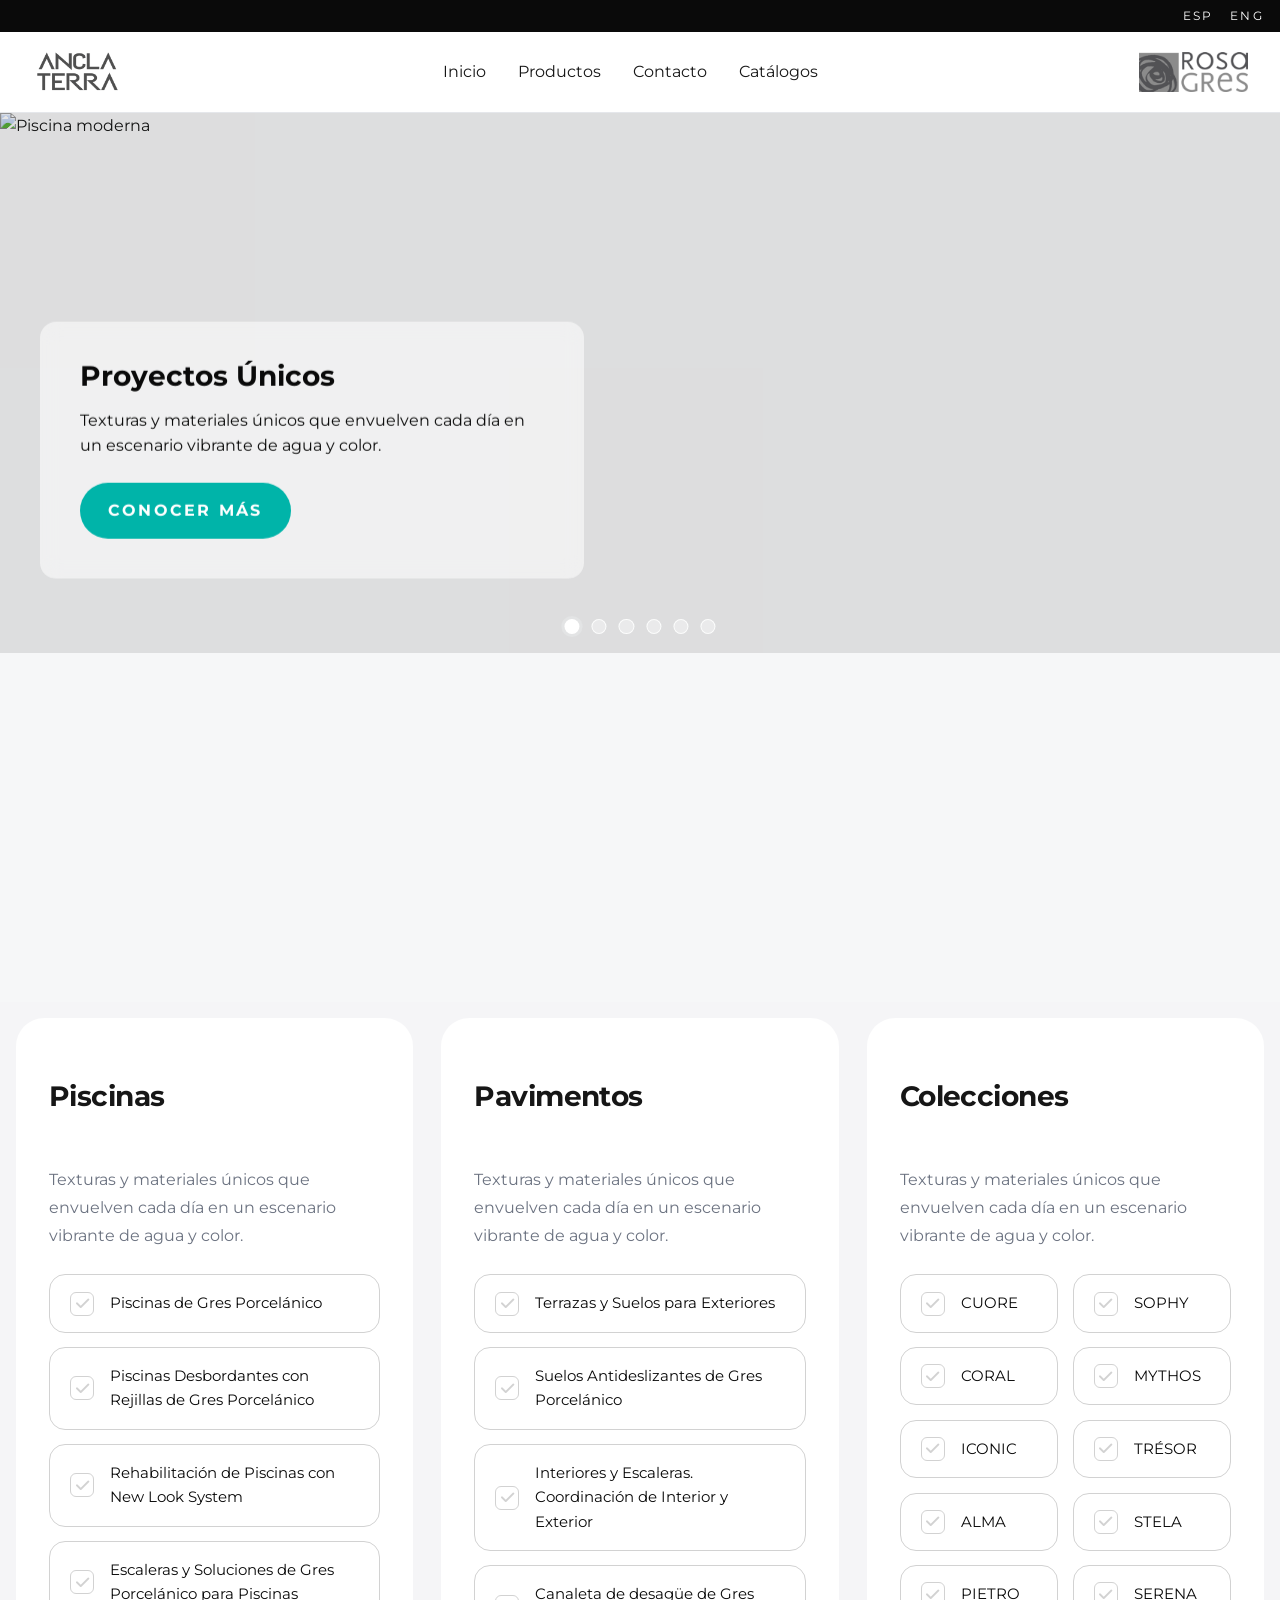
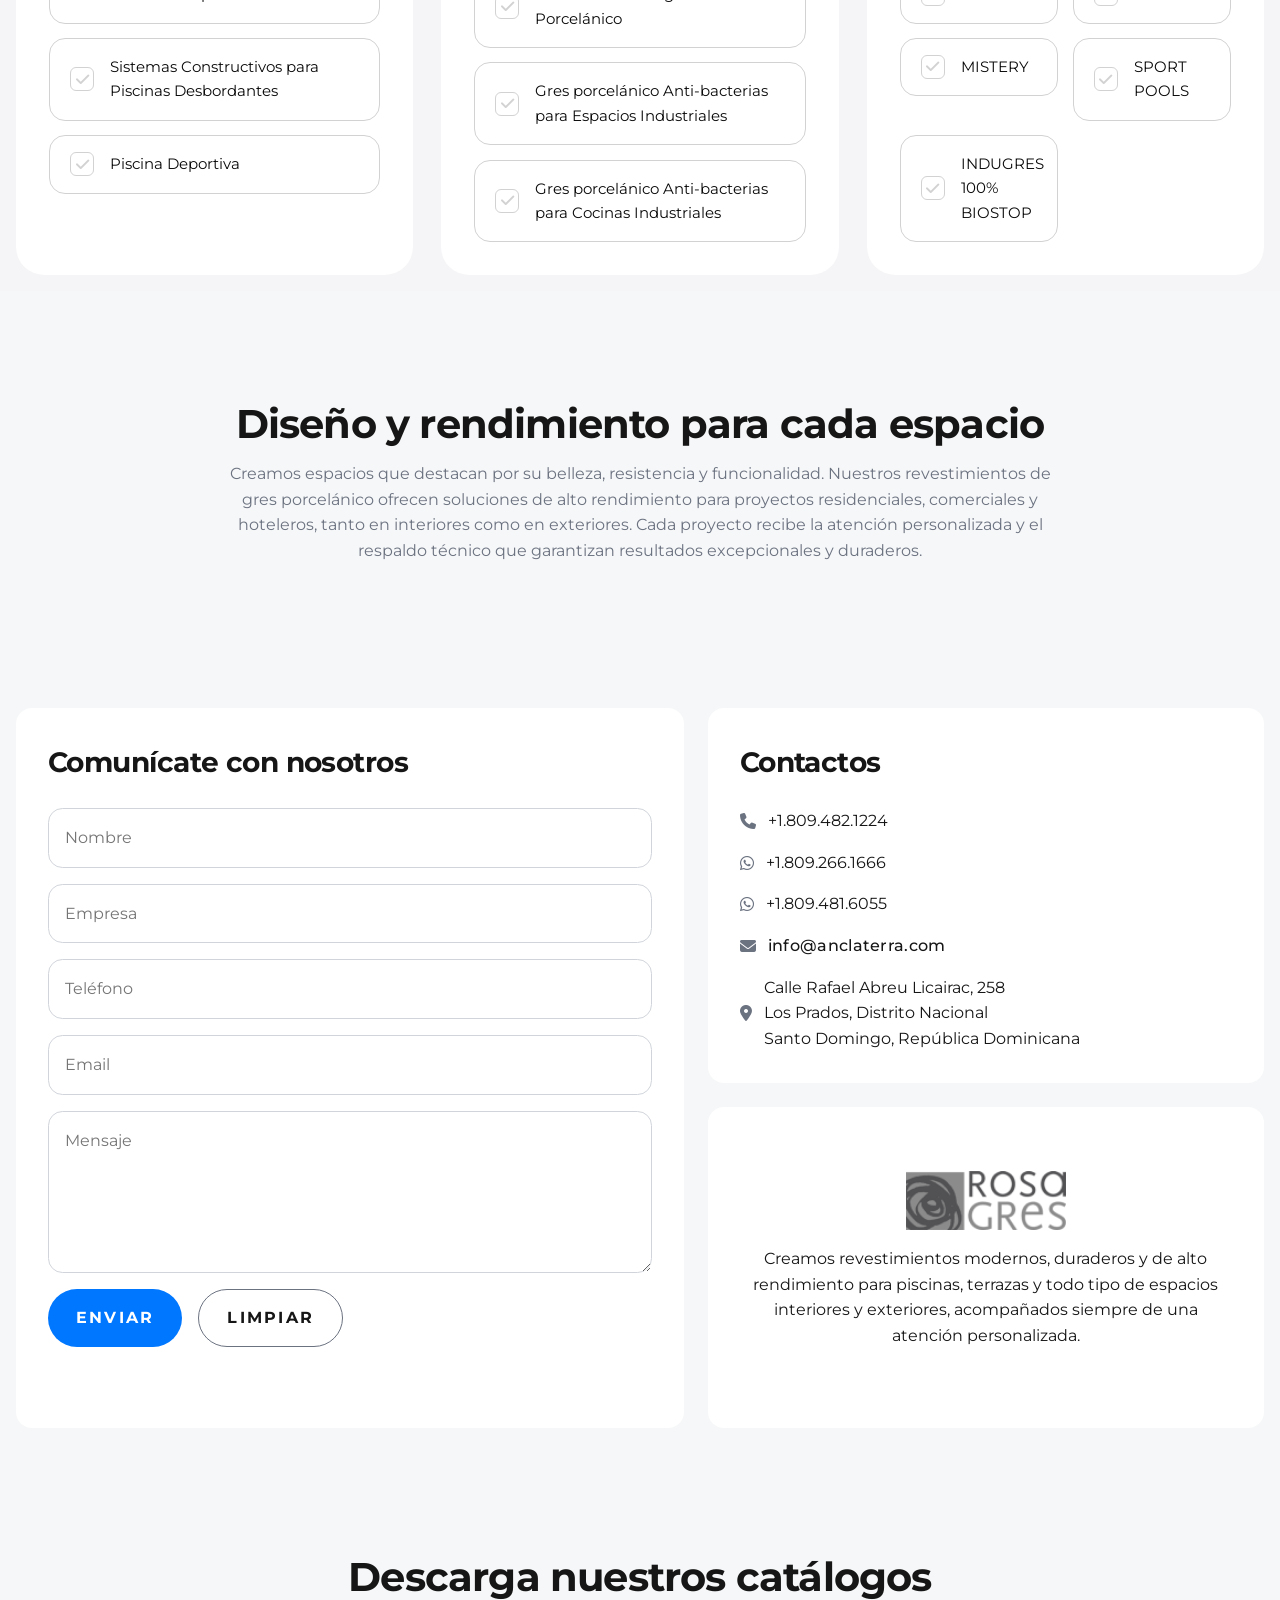
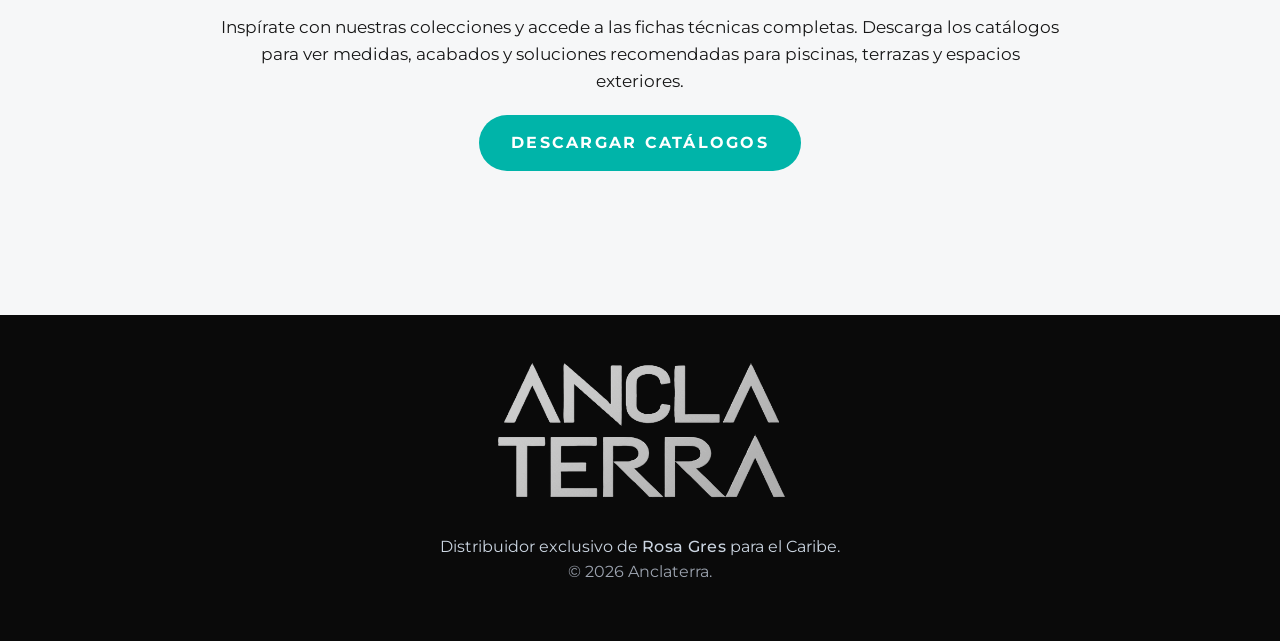
==== index.html @ ae145acb "Add files via upload" ====
<!DOCTYPE html>
<html lang="es">

<head>
  <meta charset="UTF-8">
  <meta name="viewport" content="width=device-width, initial-scale=1.0">
  <title>Anclaterra - Piscinas, terrazas y más</title>
  <link rel="preconnect" href="https://fonts.googleapis.com">
  <link rel="preconnect" href="https://fonts.gstatic.com" crossorigin>
  <link href="https://fonts.googleapis.com/css2?family=Montserrat:wght@200;300;400;500;600;700;800&display=swap" rel="stylesheet">
  <link rel="stylesheet" href="https://cdnjs.cloudflare.com/ajax/libs/font-awesome/6.4.0/css/all.min.css">
  <script type="text/javascript" src="https://cdn.jsdelivr.net/npm/@emailjs/browser@4/dist/index.min.js"></script>
  <link rel="stylesheet" href="style.css">
</head>

<body>
  <div class="top-bar">
    <div class="top-bar__languages">
      <a href="#">ESP</a>
      <a href="#">ENG</a>
    </div>
  </div>

  <nav class="main-nav">
    <div class="main-nav__brand">
      <a href="index.html"><img src="logo.png" alt="Ancla Terra" class="brand-logo"></a>
    </div>
    <div class="main-nav__links">
      <a href="index.html">Inicio</a>
      <a href="#productos">Productos</a>
      <a href="#contacto">Contacto</a>
      <a href="https://rosagres.com/descargas/" target="_blank">Catálogos</a>
      

    </div>
    <div class="main-nav__actions">
      <a href="https://rosagres.com/" target="_blank"><img src="rosagres_logo.png" alt="Ancla Terra" class="brand-logo-rosagres"></a>
      <!-- <a href="#" class="icon-button" aria-label="Facebook"><i class="fab fa-facebook-f"></i></a>
      <a href="#" class="icon-button" aria-label="Instagram"><i class="fab fa-instagram"></i></a>
      <a href="#" class="icon-button" aria-label="YouTube"><i class="fab fa-youtube"></i></a> -->
      <button id="menu-open" type="button" class="menu-toggle" aria-label="Abrir menú"><i class="fas fa-bars"></i></button>
    </div>
  </nav>

  <div id="mobile-menu" class="mobile-menu" aria-hidden="true">
    <button id="menu-close" type="button" class="mobile-menu__close" aria-label="Cerrar menú">&times;</button>
    <div class="mobile-menu__links">
      <a href="index.html">Inicio</a>
      <a href="#productos">Productos</a>
      <a href="#contacto">Contacto</a>
      <a href="https://rosagres.com/descargas/" target="_blank">Catálogos</a>
    </div>
  </div>

  <!-------------------------------------------*/
  /*                  HERO SLIDE               */
  /*-------------------------------------------->
  <section class="hero-carousel" id="hero-carousel">
    
    <div class="hero-slide hero-slide--active">
      <img src="img/1-Lopesan-air.jpg" alt="Piscina moderna" class="hero-image efecto-zoom-in">
      <div class="hero-slide__overlay"></div>
      <div class="hero-slide__panel panel--light">
        <h1 class="hero-slide__title">Proyectos Únicos</h1>
        <p class="hero-slide__text">Texturas y materiales únicos que envuelven cada día en un escenario vibrante de agua y color.</p>
        <a href="#" class="button button--accent">Conocer Más</a>
      </div>
    </div>

    <div class="hero-slide">
      <img src="img/2- Jarabacoa-piscina.jpg" alt="Piscina desbordante" class="hero-image efecto-pan-right">
      <div class="hero-slide__overlay"></div>
      <div class="hero-slide__panel panel--teal">
        <h1 class="hero-slide__title">Piscina en Serena Nero, Jarabacoa, RD</h1>
        <p class="hero-slide__text">Descubre una dimensión en revestimientos donde el diseño y la textura marcan la diferencia.</p>
        <a href="#productos" class="button button--light">Conocer Más</a>
      </div>
    </div>

    <div class="hero-slide">
      <img src="img/3- escalera.jpg" alt="Acabado antideslizante" class="hero-image efecto-tilt-down">
      <div class="hero-slide__overlay"></div>
      <div class="hero-slide__panel panel--dark">
        <h1 class="hero-slide__title">Escalera</h1>
        <p class="hero-slide__text">Escalera escalera escalera escalera escalera escalera escalera escalera escalera escalera .</p>
        <a href="#" class="button button--light">Conocer Más</a>
      </div>
    </div>

    <div class="hero-slide">
      <img src="img/4- Bonao-piscina.jpg" alt="Terraza interior y exterior" class="hero-image efecto-pan-left">
      <div class="hero-slide__overlay"></div>
      <div class="hero-slide__panel panel--pink">
        <h1 class="hero-slide__title">Terraza en Pietro White, piscina en Tresor Java, Bonao, RD</h1>
        <p class="hero-slide__text">Elegancia visual infinita que convierte cada piscina en una obra de arte.</p>
        <a href="#" class="button button--light">Conocer Más</a>
      </div>
    </div>

    <div class="hero-slide">
      <img src="img/5-Santiago-piscina.jpg" alt="Acabado antideslizante" class="hero-image efecto-tilt-up">
      <div class="hero-slide__overlay"></div>
      <div class="hero-slide__panel panel--dark">
        <h1 class="hero-slide__title">Piscina en Tresor Java, Santiago, RD</h1>
        <p class="hero-slide__text">No se mancha, no se descolora, no se raya. Resistencia y estética para toda la vida.</p>
        <a href="#" class="button button--light">Conocer Más</a>
      </div>
    </div>

    <div class="hero-slide">
      <img src="img/6- piscina-montana.jpg" alt="Proyectos únicos" class="hero-image efecto-zoom-out">
      <div class="hero-slide__overlay"></div>
      <div class="hero-slide__panel panel--grey">
        <h1 class="hero-slide__title">Piso Antideslizante</h1>
        <p class="hero-slide__text">Seguridad elegante en cada paso: piso antideslizante para tranquilidad en áreas mojadas.</p>
        <a href="#" class="button button--light">Conocer Más</a>
      </div>
    </div>

    <div class="hero-carousel__dots" aria-label="Navegación de slides"></div>
  </section>

  <!------------------------------------------------+
  |                 1er INTERMEDIO                  |
  +------------------------------------------------->
 <section id="1-intermedio" class="section">
    <div class="section__intro animate-on-scroll">
      <h1 class="section__heading">Excelencia en Porcelánico</h1>
      <p class="section__description">Distribuimos las colecciones más exclusivas de Rosa Gres. Materiales diseñados para resistir el paso del tiempo, elevar la estética de cualquier entorno y garantizar la máxima seguridad con tecnología Anti-slip.</p>
    </div>
 </section>
  
 <!-------------------------------------------------+
  |          PRODUCTOS: en la web de Rosa Gres      |
  +------------------------------------------------->
  <section id="productos" class="section products-section">
    <!-- <div class="products-flex"> -->
      <div class="product_panel animate-on-scroll panel_piscina">
        <h2 class="product__title">Piscinas</h2>
        <p class="product__text">Texturas y materiales únicos que envuelven cada día en un escenario vibrante de agua y color.</p>
        <ul class="product-features">
          <li>
            <a href="https://rosagres.com/piscina-porcelanico/" target="_blank" class="feature-item">
              <span class="feature-icon"><i class="fas fa-check"></i></span>
              <span>Piscinas de Gres Porcelánico</span>
            </a>
          </li>
          <li>
            <a href="https://rosagres.com/piscinas-desbordantes/" target="_blank" class="feature-item">
              <span class="feature-icon"><i class="fas fa-check"></i></span>
              <span>Piscinas Desbordantes con Rejillas de Gres Porcelánico</span>
            </a>
          </li>
          <li>
            <a href="https://rosagres.com/rehabilitacion-piscinas/" target="_blank" class="feature-item">
              <span class="feature-icon"><i class="fas fa-check"></i></span>
              <span>Rehabilitación de Piscinas con New Look System</span>
            </a>
          </li>
          <li>
            <a href="https://rosagres.com/escaleras-piscinas-soluciones-gres-porcelanico/" target="_blank" class="feature-item">
              <span class="feature-icon"><i class="fas fa-check"></i></span>
              <span>Escaleras y Soluciones de Gres Porcelánico para Piscinas</span>
            </a>
          </li>
          <li>
            <a href="https://rosagres.com/sistemas-constructivos-piscinas/" target="_blank" class="feature-item">
              <span class="feature-icon"><i class="fas fa-check"></i></span>
              <span>Sistemas Constructivos para Piscinas Desbordantes</span>
            </a>
          </li>
          <li>
            <a href="https://rosagres.com/piscina-deportiva/" target="_blank" class="feature-item">
              <span class="feature-icon"><i class="fas fa-check"></i></span>
              <span>Piscina Deportiva</span>
            </a>
          </li>
        </ul>
      </div>

      <div class="product_panel animate-on-scroll panel_pavimentos">
        <h2 class="product__title">Pavimentos</h2>
        <p class="product__text">Texturas y materiales únicos que envuelven cada día en un escenario vibrante de agua y color.</p>
        <ul class="product-features">
          <li>
            <a href="https://rosagres.com/terrazas-suelos-para-exteriores/" target="_blank" class="feature-item">
              <span class="feature-icon"><i class="fas fa-check"></i></span>
              <span>Terrazas y Suelos para Exteriores</span>
            </a>
          </li>
          <li>
            <a href="https://rosagres.com/suelos-exterior-antideslizantes" target="_blank" class="feature-item">
              <span class="feature-icon"><i class="fas fa-check"></i></span>
              <span>Suelos Antideslizantes de Gres Porcelánico</span>
            </a>
          </li>
          <li>
            <a href="https://rosagres.com/suelos-interior-y-escaleras-coordinacion-in-out/" target="_blank" class="feature-item">
              <span class="feature-icon"><i class="fas fa-check"></i></span>
              <span>Interiores y Escaleras. Coordinación de Interior y Exterior</span>
            </a>
          </li>
          <li>
            <a href="https://rosagres.com/canaleta-de-desague-de-gres-porcelanico/" target="_blank" class="feature-item">
              <span class="feature-icon"><i class="fas fa-check"></i></span>
              <span>Canaleta de desagüe de Gres Porcelánico</span>
            </a>
          </li>
          <li>
            <a href="https://rosagres.com/suelo-industrial/" target="_blank" class="feature-item">
              <span class="feature-icon"><i class="fas fa-check"></i></span>
              <span>Gres porcelánico Anti-bacterias para Espacios Industriales</span>
            </a>
          </li>
          <li>
            <a href="https://rosagres.com/cocina-industrial/" target="_blank" class="feature-item">
              <span class="feature-icon"><i class="fas fa-check"></i></span>
              <span>Gres porcelánico Anti-bacterias para Cocinas Industriales</span>
            </a>
          </li>
        </ul>
      </div>

      
      <div class="product_panel animate-on-scroll panel_colecciones">
        <h2 class="product__title">Colecciones</h2>
        <p class="product__text">Texturas y materiales únicos que envuelven cada día en un escenario vibrante de agua y color.</p>
        <ul class="product-features">
          <li>
            <a href="https://rosagres.com/colecciones/cuore/" target="_blank" class="feature-item cuora-bg">
              <span class="feature-icon"><i class="fas fa-check"></i></span>
              <span>CUORE</span>
            </a>
          </li>
          <li>
            <a href="https://rosagres.com/colecciones/sophy/" target="_blank" class="feature-item sophy-bg">
              <span class="feature-icon"><i class="fas fa-check"></i></span>
              <span>SOPHY</span>
            </a>
          </li>
          <li>
            <a href="https://rosagres.com/colecciones/coral/" target="_blank" class="feature-item coral-bg">
              <span class="feature-icon"><i class="fas fa-check"></i></span>
              <span>CORAL</span>
            </a>
          </li>
          <li>
            <a href="https://rosagres.com/colecciones/mythos/" target="_blank" class="feature-item mythos-bg">
              <span class="feature-icon"><i class="fas fa-check"></i></span>
              <span>MYTHOS</span>
            </a>
          </li>
          <li>
            <a href="https://rosagres.com/colecciones/iconic/" target="_blank" class="feature-item iconic-bg">
              <span class="feature-icon"><i class="fas fa-check"></i></span>
              <span>ICONIC</span>
            </a>
          </li>
          <li>
            <a href="https://rosagres.com/colecciones/tresor/" target="_blank" class="feature-item tresor-bg">
              <span class="feature-icon"><i class="fas fa-check"></i></span>
              <span>TRÉSOR</span>
            </a>
          </li>
          <li>
            <a href="https://rosagres.com/colecciones/alma/" target="_blank" class="feature-item alma-bg">
              <span class="feature-icon"><i class="fas fa-check"></i></span>
              <span>ALMA</span>
            </a>
          </li>
          <li>
            <a href="https://rosagres.com/colecciones/stela/" target="_blank" class="feature-item stela-bg">
              <span class="feature-icon"><i class="fas fa-check"></i></span>
              <span>STELA</span>
            </a>
          </li>
          <li>
            <a href="https://rosagres.com/colecciones/pietro/" target="_blank" class="feature-item pietro-bg">
              <span class="feature-icon"><i class="fas fa-check"></i></span>
              <span>PIETRO</span>
            </a>
          </li>
          <li>
            <a href="https://rosagres.com/colecciones/serena/" target="_blank" class="feature-item serena-bg">
              <span class="feature-icon"><i class="fas fa-check"></i></span>
              <span>SERENA</span>
            </a>
          </li>
          <li>
            <a href="https://rosagres.com/colecciones/mistery/" target="_blank" class="feature-item mistery-bg">
              <span class="feature-icon"><i class="fas fa-check"></i></span>
              <span>MISTERY</span>
            </a>
          </li>
          <li>
            <a href="https://rosagres.com/colecciones/aqua/" target="_blank" class="feature-item pool-aqua-prusia-bg">
              <span class="feature-icon"><i class="fas fa-check"></i></span>
              <span>SPORT POOLS</span>
            </a>
          </li>
          <li>
            <a href="https://rosagres.com/colecciones/indugres/" target="_blank" class="feature-item indugres-biostop-bg">
              <span class="feature-icon"><i class="fas fa-check"></i></span>
              <span>INDUGRES 100% BIOSTOP</span>
            </a>
          </li>
        </ul>
      </div>

  </section> 

  <!------------------------------------------------>
  <!--               2do INTERMEDIO               -->
  <!------------------------------------------------>
  <section id="2-intermedio" class="section intermedio-section-white">
    <div class="section__intro animate-on-scroll">
      <h2 class="section__heading">Diseño y rendimiento para cada espacio</h2>
      <p class="section__description">Creamos espacios que destacan por su belleza, resistencia y funcionalidad. Nuestros revestimientos de gres porcelánico ofrecen soluciones de alto rendimiento para proyectos residenciales, comerciales y hoteleros, tanto en interiores como en exteriores. Cada proyecto recibe la atención personalizada y el respaldo técnico que garantizan resultados excepcionales y duraderos.</p>
    </div>
  </section>

  <!------------------------------------------------>
  <!--               CONTACTOS                    -->
  <!------------------------------------------------>
  <section id="contacto" class="section contact-section">
    <div class="contact-section__layout">

      <!------------- Contact Forma Panel ----------------->
      <div class="contact-panel animate-on-scroll">
        <h2>Comunícate con nosotros</h2>
        <div id="form-message" class="form-message" style="display: none;"></div>
        <!--------------------- Contact Form ------------------->
        <form id="contactForm" class="contact-form" novalidate>
          <label class="form-field">
            <!-- <span class="form-field__label">Nombre</span> -->
            <input type="text" id="name" name="name" placeholder="Nombre" required>
          </label>
          <label class="form-field">
            <!-- <span class="form-field__label">Empresa</span> -->
            <input type="text" id="empresa" name="empresa" placeholder="Empresa" required>
          </label>
          <label class="form-field">
            <!-- <span class="form-field__label">Teléfono</span> -->
            <input type="tel" id="phone" name="phone" placeholder="Teléfono" required>
          </label>
          <label class="form-field">
            <!-- <span class="form-field__label">Email</span> -->
            <input type="email" id="email" name="email" placeholder="Email" required>
          </label>
          <label class="form-field">
            <!-- <span class="form-field__label">Mensaje here</span> -->
            <textarea id="message" name="message" rows="5" placeholder="Mensaje" required></textarea>
          </label>
          <div class="form-actions">
            <button type="submit" class="button button--primary">Enviar</button>
            <button type="reset" class="button button--secondary">Limpiar</button>
          </div>
        </form>
      </div>

      <!------------- Contact Info Panel ----------------->
      <div class="contact-panel contact-info animate-on-scroll">
        <h2>Contactos</h2>
        <ul class="contact-list">
          <li><i class="fas fa-phone"></i> <a href="tel:+18094821224">+1.809.482.1224</a></li>
          <li><i class="fab fa-whatsapp"></i> <a href="https://wa.me/18092661666" target="_blank">+1.809.266.1666</a></li>
          <li><i class="fab fa-whatsapp"></i> <a href="https://wa.me/18094816055" target="_blank">+1.809.481.6055</a></li>
          <li><i class="fas fa-envelope"></i> <a href="mailto:info@anclaterra.com" class="contact-email">info@anclaterra.com</a></li>
          <li><i class="fas fa-map-marker-alt"></i> Calle Rafael Abreu Licairac, 258 <br> Los Prados, Distrito Nacional <br> Santo Domingo, República Dominicana</li>
        </ul>
      </div>

      <!------------- Rosa Gres Panel ----------------->
      <div class="info-rosagress-section animate-on-scroll">
        <div class="info-rosagress-desktop__logo">
          <img src="rosagres_logo.png" alt="Ancla Terra Logo">
        </div>
        <p>Creamos revestimientos modernos, duraderos y de alto rendimiento para piscinas, terrazas y todo tipo de espacios interiores y exteriores, acompañados siempre de una atención personalizada.</p>
      </div>
      
    </div>

  </section>

  <!------------------------------------------------>
  <!--          DESCARGA CATALOGOS CTS            -->
  <!------------------------------------------------>
  <section id="descarga-catalogos-cta" class="section intermedio-section-white descarga-catalogos-cta">
    <div class="section__intro animate-on-scroll">
      <h2 class="section__heading">Descarga nuestros catálogos</h2>
      <p class="section__description">Inspírate con nuestras colecciones y accede a las fichas técnicas completas. Descarga los catálogos para ver medidas, acabados y soluciones recomendadas para piscinas, terrazas y espacios exteriores.</p>
      <a href="https://rosagres.com/descargas/" target="_blank" class="button button--accent button--large" aria-label="Descargar catálogos">Descargar Catálogos</a>
    </div>
  </section>

  <!-- /*------------------------------------------*/
  /*                  FOOTER                  */
  /*------------------------------------------*/ -->
  <footer class="site-footer">
    <div class="footer-grid">
      <div class="footer-column">
        <div class="footer-row">
          <img src="logo_footer.png" alt="Rosa Gres Logo" class="footer-logo">
          <div class="footer-text">Distribuidor exclusivo de <a href="https://rosagres.com/" class="contact-rosa-gres" target="_blank">Rosa Gres</a> para el Caribe.</div>
        </div>
        <div class="footer-row footer-copyright">
          <div class="footer-copyright-text">&copy; 2026 Anclaterra.</div>
        </div>
      </div>
      <!-- <div class="footer-column">
        <h3>Síguenos</h3>
        <div class="social-links">
          <a href="#" aria-label="Facebook"><i class="fab fa-facebook-f"></i></a>
          <a href="#" aria-label="Instagram"><i class="fab fa-instagram"></i></a>
          <a href="#" aria-label="YouTube"><i class="fab fa-youtube"></i></a>
        </div>
      </div> -->
    </div>
  </footer>

  <script src="script.js"></script>
</body>

</html>
---- style.css ----
:root {
  --color-bg: #f6f7f8;
  --color-surface: #ffffff;
  --color-text: #161616;
  --color-muted: #6b7280;
  --color-border: #e5e7eb;
  --color-black: #0a0a0a;
  --color-white: #ffffff;
  --color-teal: #00b4a9;
  --color-pink: #e60050;
  --color-blue: #0077ff;
  --color-panel-dark: rgba(0, 0, 0, 0.35);
  --color-panel-light: rgba(255, 255, 255, 0.55);
  --color-panel-teal: rgba(0, 180, 169, 0.3);
  --color-panel-pink: rgba(230, 0, 80, 0.3);
  --color-panel-grey: rgba(26, 26, 26, 0.33);
  --color-panel-light-blue: rgba(0, 119, 255, 0.3);
  --color-panel-gold: rgba(199, 179, 101, 0.3);
}

* {
  box-sizing: border-box;
}

html {
  scroll-behavior: smooth;
}

body {
  margin: 0;
  font-family: 'Montserrat',
               sans-serif;
  line-height: 1.6;
  color: var(--color-text);
  background: var(--color-bg);
}

img {
  display: block;
  width: 100%;
  height: auto;
}

a {
  text-decoration: none;
  color: inherit;
}

button,
input,
textarea {
  font: inherit;
}

button {
  border: none;
  background: none;
  cursor: pointer;
}

.button--dark {
  color: var(--color-white);
  background: var(--color-black);
}

.button--dark:hover {
  background: #111111;
}

.button--light {
  color: var(--color-black);
  background: var(--color-white);
}

.button--light:hover {
  background: #f3f4f6;
}

.button--accent {
  color: var(--color-white);
  background: var(--color-teal);
}

.button--accent:hover {
  background: #009087;
}

.top-bar {
  display: flex;
  justify-content: flex-end;
  padding: 0.4rem 1rem;
  color: var(--color-white);
  background: var(--color-black);
}

.top-bar__languages {
  display: flex;
  gap: 1rem;
  font-size: 0.75rem;
  letter-spacing: 0.2em;
  text-transform: uppercase;
}

.main-nav {
  position: sticky;
  top: 0;
  z-index: 100;
  display: flex;
  justify-content: space-between;
  align-items: center;
  gap: 1rem;
  padding: 1rem;
  border-bottom: 1px solid var(--color-border);
  background: rgba(255, 255, 255, 0.96);
  backdrop-filter: blur(10px);
}

.main-nav__brand {
  display: flex;
  align-items: center;
}

.brand-logo {
  width: auto;
  max-height: 3rem;
}

.brand-logo-rosagres {
  width: auto;
  max-height: 2.5rem;
}

.main-nav__links {
  display: none;
  align-items: center;
  gap: 2rem;
}

.main-nav__links a,
.footer-list a,
.footer-bottom__links a,
.mobile-menu__links a,
.main-nav__actions a,
.icon-button {
  transition: color 0.3s ease,
              background-color 0.3s ease;
}

.main-nav__links a:hover,
.footer-list a:hover,
.footer-bottom__links a:hover,
.mobile-menu__links a:hover,
.icon-button:hover {
  color: var(--color-teal);
}

.main-nav__actions {
  display: flex;
  align-items: center;
  gap: 1rem;
}

.icon-button {
  display: inline-flex;
  justify-content: center;
  align-items: center;
  width: 2.5rem;
  height: 2.5rem;
  border-radius: 0.75rem;
  color: var(--color-text);
}

.menu-toggle {
  display: inline-flex;
  justify-content: center;
  align-items: center;
  width: 2.5rem;
  height: 2.5rem;
  font-size: 1.2rem;
  color: var(--color-text);
}

/* global scroll/animation helpers (kept at top with globals) */
.animate-on-scroll {
  opacity: 0;
  transition: opacity 0.9s ease,
              transform 0.9s ease;
  transform: translateY(2rem);
}

.animate-on-scroll.is-visible {
  opacity: 1;
  transform: translateY(0);
}

/* duplicate animate block (preserved) */
/* .animate-on-scroll {
  opacity: 0;
  transition: opacity 0.9s ease,
              transform 0.9s ease;
  transform: translateY(3rem);
} */

/* .animate-on-scroll.is-visible {
  opacity: 1;
  transform: translateY(0);
} */

@keyframes zoomIn {
  from {
    transform: scale(1);
  }

  to {
    transform: scale(1.15);
  }
}

@keyframes zoomOut {
  from {
    transform: scale(1.15);
  }

  to {
    transform: scale(1);
  }
}

@keyframes panRight {
  from {
    transform: scale(1.15) translateX(0);
  }

  to {
    transform: scale(1.15) translateX(-5%);
  }
}

@keyframes panLeft {
  from {
    transform: scale(1.15) translateX(-5%);
  }

  to {
    transform: scale(1.15) translateX(0);
  }
}

@keyframes tiltUp {
  from {
    transform: scale(1.15) translateY(5%);
  }

  to {
    transform: scale(1.15) translateY(-5%);
  }
}

@keyframes tiltDown {
  from {
    transform: scale(1.15) translateY(-5%);
  }

  to {
    transform: scale(1.15) translateY(5%);
  }
}

.efecto-zoom-in {
  animation: zoomIn 12s linear infinite alternate;
}

.efecto-zoom-out {
  animation: zoomOut 12s linear infinite alternate;
}

.efecto-pan-right {
  animation: panRight 12s linear infinite alternate;
}

.efecto-pan-left {
  animation: panLeft 12s linear infinite alternate;
}

.efecto-tilt-up {
  animation: tiltUp 12s linear infinite alternate;
}

.efecto-tilt-down {
  animation: tiltDown 12s linear infinite alternate;
}

/*----------------------------------
            MOBILE
-----------------------------------*/
h2 {
  font-weight: 700;
  letter-spacing: -0.02em;
  font-size: clamp(1.75rem, 2.1vw, 2rem);
}

.mobile-menu {
  position: fixed;
  top: 0;
  right: 0;
  z-index: 200;
  display: flex;
  flex-direction: column;
  gap: 2rem;
  width: 100%;
  height: 100%;
  padding: 2.5rem 1.5rem;
  background: rgba(0, 0, 0, 0.92);
  transition: transform 0.3s ease;
  transform: translateX(100%);
}

.mobile-menu.active {
  transform: translateX(0);
}

.mobile-menu__close {
  margin-left: auto;
  font-size: 2.5rem;
  color: var(--color-white);
}

.mobile-menu__links {
  display: flex;
  flex-direction: column;
  gap: 1.75rem;
}

.mobile-menu__links a {
  font-size: 1.25rem;
  font-weight: 600;
  letter-spacing: 0.2em;
  text-transform: uppercase;
  color: var(--color-white);
}

/*----------------------------------
            HERO CAROUSEL
-----------------------------------*/
.hero-carousel {
  position: relative;
  overflow: hidden;
  min-height: 60vh;
}

.hero-slide {
  position: absolute;
  z-index: 0;
  opacity: 0;
  transition: opacity 1.5s ease;
  inset: 0;
}

.hero-slide--active {
  z-index: 10;
  opacity: 1;
}

.hero-carousel__dots {
  position: absolute;
  left: 50%;
  bottom: 1.2rem;
  z-index: 20;
  display: flex;
  gap: 0.75rem;
  transform: translateX(-50%);
  pointer-events: auto;
}

.hero-carousel__dot {
  width: 0.95rem;
  height: 0.95rem;
  border-radius: 50%;
  border: 1px solid rgba(255, 255, 255, 0.85);
  background: rgba(255, 255, 255, 0.35);
  cursor: pointer;
  transition: transform 0.2s ease, background-color 0.25s ease, box-shadow 0.25s ease;
}

.hero-carousel__dot:hover,
.hero-carousel__dot:focus {
  transform: scale(1.1);
}

.hero-carousel__dot--active {
  background: rgba(255, 255, 255, 1);
  box-shadow: 0 0 0 3px rgba(255, 255, 255, 0.18);
}

.hero-image {
  width: 100%;
  height: 100%;
  object-fit: cover;
}

.hero-slide__overlay {
  position: absolute;
  background: rgba(0, 0, 0, 0.1);
  inset: 0;
}

.hero-slide__panel {
  position: absolute;
  bottom: 0;
  /* left: 1.5rem; */
  max-width: 34rem;
  padding: 2rem;
  backdrop-filter: blur(10px);
  /* transform: translateY(-50%); */
}

.panel--light {
  color: var(--color-black);
  background: var(--color-panel-light);
}

.panel--teal {
  color: var(--color-white);
  background: var(--color-panel-teal);
}

.panel--pink {
  color: var(--color-white);
  background: var(--color-panel-pink);
}

.panel--dark {
  color: var(--color-white);
  background: var(--color-panel-dark);
}

.panel--grey {
  color: var(--color-white);
  background: var(--color-panel-grey);
}

.panel--light-blue {
  color: var(--color-white);
  background: var(--color-panel-light-blue);
}

.panel--light-gold {
  color: var(--color-white);
  background: var(--color-panel-gold);
}

.hero-slide__title {
  margin: 0 0 1rem;
  font-size: clamp(1.75rem, 2.1vw, 2.1rem);
  line-height: 1.05;
}

.hero-slide__text {
  max-width: 30rem;
  margin: 0 0 1.5rem;
  color: inherit;
}

.button {
  display: inline-flex;
  justify-content: center;
  align-items: center;
  padding: 0.95rem 1.75rem;
  border-radius: 999px;
  font-weight: 700;
  letter-spacing: 0.14em;
  text-transform: uppercase;
  transition: background-color 0.25s ease,
              color 0.25s ease;
}

.button--dark {
  color: var(--color-white);
  background: var(--color-black);
}

.button--dark:hover {
  background: #111111;
}

.button--light {
  color: var(--color-black);
  background: var(--color-white);
}

.button--light:hover {
  background: #f3f4f6;
}

.button--accent {
  color: var(--color-white);
  background: var(--color-teal);
}

.button--accent:hover {
  background: #009087;
}

/*--------------------------------
            SECTIONS
---------------------------------*/
.section {
  padding: 4rem 1rem;
}

.section__intro {
  max-width: 72rem;
  margin: 0 auto 3rem;
  padding-top: 2rem;
  text-align: center;
}

.section__eyebrow {
  margin: 0 0 1rem;
  font-size: 0.8rem;
  font-weight: 700;
  letter-spacing: 0.25em;
  text-transform: uppercase;
  color: var(--color-teal);
}

.section__heading {
  margin: 0 0 1rem;
  font-size: clamp(1.5rem, 4vw, 2.5rem);
  line-height: 1.05;
}

.section__description {
  max-width: 53rem;
  margin: 0 auto;
  color: var(--color-muted);
}

/* CTA: descarga catálogos */
.descarga-catalogos-cta .section__intro {
  text-align: center;
  max-width: 64rem;
  padding: 2rem 1rem 3rem;
}

.descarga-catalogos-cta .section__description {
  margin-bottom: 1.25rem;
  font-size: 1.05rem;
  color: var(--color-text);
}

.button--large {
  padding: 0.95rem 2rem;
  font-size: 1rem;
  border-radius: 999px;
}

@media (max-width: 680px) {
  .descarga-catalogos-cta .button--large {
    display: inline-block;
    width: 100%;
    box-sizing: border-box;
    padding-left: 1rem;
    padding-right: 1rem;
  }
}

/*--------------------------------
            PRODUCTS
---------------------------------*/
.product-grid {
  display: grid;
  grid-template-columns: 1fr;
  gap: 2.5rem;
}

.products-section {
  background: #f5f5f7;
  display: grid;
  grid-template-columns: repeat(3, minmax(0, 1fr));
  gap: 1.75rem;
  /* margin-bottom: 2rem; */
  /* display: flex;
  justify-content: center; */
}

.products-flex {
  /* margin-bottom: 2rem; */
  display: grid;
  grid-template-columns: repeat(3, minmax(0, 1fr));
  gap: 1.75rem;
}

.product_panel {
  display: flex;
  flex-direction: column;
  gap: 1.5rem;
  padding: 2rem;
  border-radius: 1.75rem;
  background: var(--color-white);
  border: 1px solid rgba(255, 255, 255, 0.64);
}

.product_panel h1,
.product_panel p {
  margin: 0;
}

/* .product__title {
  font-size: clamp(1.75rem, 2.5vw, 2.25rem);
  letter-spacing: -0.03em;
} */

.product__text {
  margin: 0;
  color: var(--color-muted);
  line-height: 1.75;
}

.product-features {
  list-style: none;
  margin: 0;
  padding: 0;
  display: grid;
  gap: 0.9rem;
}

.panel_colecciones .product-features {
  grid-template-columns: repeat(2, minmax(0, 1fr));
}

.product-features li {
  margin: 0;
}

.feature-item {
  display: grid;
  grid-template-columns: auto 1fr;
  gap: 1rem;
  align-items: center;
  padding: 1rem 1.25rem;
  border-radius: 1rem;
  border: 1px solid #d2d2d2; /* rgb(15, 23, 42);*/
  background: white; /*rgba(229, 229, 229, 0.88); /* rgba(255, 255, 255, 0.88); */
  color: var(--color-black);
  transition: transform 0.2s ease, box-shadow 0.2s ease, background-color 0.2s ease;
}

.feature-item-last-child {
    grid-column: span 2;
}

.feature-item:hover {
  transform: translateY(-2px);
  box-shadow: 0 18px 40px rgba(0, 0, 0, 0.08);
}

.feature-item span {
  display: inline-flex;
  align-items: center;
}

.feature-icon {
  display: inline-flex;
  justify-content: center;
  align-items: center;
  width: 1.5rem;
  height: 1.5rem;
  border: 1px solid #d2d2d2; /*rgb(15, 23, 42);*/
  border-radius: 25%;
  background: white;/*#d2d2d2; var(--color-teal);*/
  color: #d2d2d2; /*var(--color-white);*/
  font-size: 0.95rem;
}

.feature-item span:last-child {
  font-size: 0.95rem;
  line-height: 1.6;
}

/*--- Colecciones BG ---*/
.cuora-bg {
<<<<<<< HEAD
  background-image: url("img/cuore-verde.webp");
=======
  background-image: url("/img/cuore-verde.webp");
>>>>>>> 28fe2856227c248e4524e367b25c2b45eab7a196
  background-repeat: no-repeat;
  background-attachment: fixed;
  background-size: 100% auto;
}
.sophy-bg {
  background-image: url("img/sophy-grey.jpg");
  background-repeat: no-repeat;
  background-attachment: fixed;
  background-size: 100% auto;
}
.coral-bg {
  background-image: url("img/coral-sand.jpg");
  background-repeat: no-repeat;
  background-attachment: fixed;
  background-size: 100% auto;
}
.mythos-bg {
  background-image: url("img/mythos_dune.jpg");
  background-repeat: no-repeat;
  background-attachment: fixed;
  background-size: 100% auto;
}
.iconic-bg {
  background-image: url("img/iconic-white.jpg");
  background-repeat: no-repeat;
  background-attachment: fixed;
  background-size: 100% auto;
}
.tresor-bg {
  background-image: url("img/tresor-bali.jpg");
  background-repeat: no-repeat;
  background-attachment: fixed;
  background-size: 100% auto;
}
.alma-bg {
  background-image: url("img/alma-honey.jpg");
  background-repeat: no-repeat;
  background-attachment: fixed;
  background-size: 100% auto;
}
.stela-bg {
  background-image: url("img/stela-white.jpg");
  background-repeat: no-repeat;
  background-attachment: fixed;
  background-size: 100% auto;
}
.pietro-bg {
  background-image: url("img/pietro-white.jpg");
  background-repeat: no-repeat;
  background-attachment: fixed;
  background-size: 100% auto;
}
.serena-bg {
  background-image: url("img/serena-nero.jpg");
  background-repeat: no-repeat;
  background-attachment: fixed;
  background-size: 100% auto;
}
.mistery-bg {
  background-image: url("img/mistery-blue-stone.jpg");
  background-repeat: no-repeat;
  background-attachment: fixed;
  background-size: 100% auto;
}
.pool-aqua-prusia-bg {
  background-image: url("img/pool-aqua-prusia.jpg");
  background-repeat: no-repeat;
  background-attachment: fixed;
  background-size: 100% auto;
}
.indugres-biostop-bg {
  background-image: url("img/indubeige.jpg");
  background-repeat: no-repeat;
  background-attachment: fixed;
  background-size: 100% auto;
}

/*--------------------------------
      TABLET ADJUSTMENTS
---------------------------------*/
@media (max-width: 980px) {
  .section {
    padding: 1.5rem 1rem;
  }

  .section__intro {
    padding-top: 1rem;
    margin: 0 auto;
  }

  .products-section {
    grid-template-columns: 1fr;
  }

  .feature-item-last-child {
    display: grid;
    grid-template-columns: auto 1fr;
    gap: 1rem;
    align-items: center;
    padding: 1rem 1.25rem;
    border-radius: 1rem;
    border: 1px solid #d2d2d2;
    background: white;
    color: var(--color-black);
    transition: transform 0.2s ease, box-shadow 0.2s ease, background-color 0.2s ease;
  }
}

/*--------------------------------
      MOBILE ADJUSTMENTS
---------------------------------*/ 
@media (max-width: 680px) {
  .hero-slide__title {
    font-size: clamp(1.4rem, 2.1vw, 2.1rem);
  }

  .hero-slide__text {
    font-size: clamp(1rem, 2.1vw, 1.4rem);
  }

  .button {
    padding: 0.45rem 1.2rem;
    font-size: clamp(0.8rem, 2.1vw, 1.4rem);
    margin-bottom: 1rem;
  }

  .product_panel {
    padding: 1.2rem;
    gap: 1rem;
  }

  h2 {
    margin: 0;
    font-size: clamp(1.5rem, 2.5vw, 1.75rem);
  }

  .brand-logo-rosagres {
    width: auto;
    max-height: 2.5rem;
    margin-right: 2.5rem;
  }

  .panel_colecciones .product-features {
    grid-template-columns: 1fr;
    display: flex;
    flex-direction: column;
  }

  .feature-item {
    display: grid;
    grid-template-columns: auto 1fr;
    gap: 1rem;
    align-items: center;
    padding: 1rem 1.25rem;
    border-radius: 1rem;
    border: 1px solid #d2d2d2; /* rgb(15, 23, 42);*/
    background: white; /*rgba(229, 229, 229, 0.88); /* rgba(255, 255, 255, 0.88); */
    color: var(--color-black);
    transition: transform 0.2s ease, box-shadow 0.2s ease, background-color 0.2s ease;
  }

  .feature-item a {
    display: grid;
    grid-template-columns: auto 1fr;
    gap: 1rem;
    align-items: center;
    transition: transform 0.2s ease, box-shadow 0.2s ease, background-color 0.2s ease;
  }

  .feature-item-last-child {
    grid-column: span 2;
  }

  .feature-icon {
    width: 1.2rem;
    height: 1.2rem;
    font-size: 0.8rem;
  }

  .fa, .fa-brands, .fa-classic, .fa-regular, .fa-sharp, .fa-solid, .fab, .far, .fas {
  -moz-osx-font-smoothing: grayscale;
  -webkit-font-smoothing: antialiased;
  display: var(--fa-display,inline-block);
  font-style: normal;
  font-variant: normal;
  line-height: 1.25;
  text-rendering: auto;
}

.contact-section__layout {
  display: flex;
 
}

.contact-form .button {
    font-size: 0.8rem;
    padding: 0.6rem 1rem;
  }
}

.product-card {
  display: grid;
  overflow: hidden;
  gap: 1.25rem;
  border-radius: 1rem;
  background: var(--color-white);
  /* box-shadow: 0 24px 60px rgba(0, 0, 0, 0.08); */
}

.product-card__media {
  overflow: hidden;
  min-height: 18rem;
}

.product-card__media img {
  width: 100%;
  height: 100%;
  transition: transform 0.8s ease;
  object-fit: cover;
}

.product-card:hover .product-card__media img {
  transform: scale(1.05);
}

.product-card__content {
  padding: 1.5rem;
}

.product-card__content h3 {
  margin: 0 0 0.75rem;
  font-size: 1.2rem;
}

.product-card__content p {
  margin: 0;
  line-height: 1.75;
  color: var(--color-muted);
}

/*--------------------------
    CONTACT SECTION
---------------------------*/

/* .contact-section {
  background: var(--color-white);
} */
.intermedio-section {
  background: var(--color-white);
}

.contact-section__layout {
  display: grid;
  gap: 1.5rem;
  max-width: 90rem;
  margin: 0 auto;
  grid-template-columns: 1fr 1fr;
  grid-template-rows: auto auto;
}

.contact-section__layout > .contact-panel:first-child {
  grid-column: 1;
  grid-row: 1 / 3;
}

.contact-section__layout > .contact-panel.contact-info {
  grid-column: 2;
  grid-row: 1;
}

.contact-form {
  display: grid;
  gap: 1rem;
}

.contact-panel {
  padding: 2rem;
  border-radius: 1rem;
  background: var(--color-white);
  /* box-shadow: 0 24px 60px rgba(0, 0, 0, 0.08); */
}

.contact-panel h2 {
  margin-top: 0;
  margin-bottom: 1.5rem;
  /* font-size: 1.8rem; */
}

.info-rosagress-section {
  grid-column: 2;
  grid-row: 2;
  padding: 4rem 2.2rem;
  border-radius: 1rem;
  background: var(--color-white);
  text-align: center;
}

.info-rosagress-small-screens {
    display: none;
}

.info-rosagress-desktop__logo {
  display: flex;
  justify-content: center;
  margin-bottom: 1rem;
}

.info-rosagress-desktop__logo img {
  max-width: 10rem;
  height: auto;
}

.info-rosagress-desktop h2 {
  margin-top: 0;
  margin-bottom: 0.75rem;
  font-size: 1.5rem;
}

.info-rosagress-desktop p {
  margin: 0;
  color: var(--color-text);
  line-height: 1.75;
}

.form-field {
  display: grid;
  gap: 0.5rem;
}

.form-field__label {
  font-size: 0.9rem;
  color: var(--color-muted);
}

.form-field input,
.form-field textarea {
  width: 100%;
  padding: 1rem 1rem;
  border: 1px solid #d1d5db;
  border-radius: 0.9rem;
  color: var(--color-text);
  background: var(--color-white);
  transition: border-color 0.2s ease,
              box-shadow 0.2s ease;
  outline: none;
}

.form-field input:focus,
.form-field textarea:focus {
  border-color: var(--color-teal);
  box-shadow: 0 0 0 4px rgba(0, 180, 169, 0.12);
}

.form-actions {
  display: flex;
  flex-wrap: wrap;
  gap: 1rem;
}

.button--primary {
  color: var(--color-white);
  background: var(--color-blue);
}

.button--secondary {
  color: var(--color-text);
  background: #ffffff;
  
  border: 1px solid var(--color-muted);
}

.button--primary:hover {
  background: var(--color-teal);
}

.button--secondary:hover {
  background: #e7e7e7;
}

.form-message {
  padding: 1rem 1.25rem;
  border-radius: 0.75rem;
  margin-bottom: 1rem;
  font-weight: 500;
  animation: slideDown 0.3s ease;
}

@keyframes slideDown {
  from {
    opacity: 0;
    transform: translateY(-10px);
  }
  to {
    opacity: 1;
    transform: translateY(0);
  }
}

.form-message--success {
  background: #d4edda;
  color: #155724;
  border: 1px solid #c3e6cb;
}

.form-message--error {
  background: #f8d7da;
  color: #721c24;
  border: 1px solid #f5c6cb;
}

button:disabled {
  opacity: 0.7;
  cursor: not-allowed;
}

.button--primary:disabled {
  background: #0056b3;
}

.contact-info .contact-list {
  display: grid;
  gap: 1rem;
  padding: 0;
  margin: 0;
  list-style: none;
}

.contact-list li {
  display: flex;
  align-items: center;
  gap: 0.75rem;
  color: var(--color-text);
}

.contact-list i {
  color: var(--color-muted);
}

.contact-list a {
  color: inherit;
  text-decoration: none;
  transition: color 0.2s ease;
  cursor: pointer;
}

.contact-list a:hover {
  color: var(--color-teal);
}

.contact-email, .contact-rosa-gres {
  font-weight: 500;
  letter-spacing: 0.02em;
}

.contact-email:hover {
  text-decoration: underline;
}

.contact-email:hover, .contact-rosa-gres:hover {
  text-decoration: underline;
  color: var(--color-teal);
}

.site-footer {
  padding: 2rem 1rem 1rem 1rem; /*2rem 1rem;*/
  color: #cbd5e1;
  background: var(--color-black);
}

.footer-grid {
  display: flex;
  flex-direction: column;
  gap: 0;
  max-width: 90rem;
  margin: 0 auto 2.5rem;
  align-items: center;
}

.footer-grid > div {
  width: 100%;
}

.footer-column {
  width: 100%;
  display: flex;
  flex-direction: column;
  align-items: center;
}

.footer-row {
  width: 100%;
  display: flex;
  flex-direction: column;
  justify-content: center;
  align-items: center;
}

.footer-column h3 {
  margin: 0 0 1rem;
  font-size: 0.95rem;
  letter-spacing: 0.18em;
  text-transform: uppercase;
  color: var(--color-white);
}

.footer-copyright {
  color: #9ca3af;
  margin: 0;
  font-size: 1rem;
  display: flex;
  align-items: center;
}

.footer-copyright-text {
  margin: 0;
}

.footer-text {
  margin: 0.1erm 0;
  text-align: center;
}

.footer-list {
  display: grid;
  gap: 0.75rem;
  padding: 0;
  margin: 0;
  list-style: none;
}

.footer-list li {
  color: #cbd5e1;
}

.footer-list li i {
  margin-right: 0.75rem;
  color: #6b7280;
}

.footer-logo {
  max-width: 20rem;
  margin-bottom: 1rem;
  opacity: 0.8;
}

.social-links {
  display: flex;
  flex-wrap: wrap;
  gap: 0.75rem;
}

.social-links a {
  display: inline-flex;
  justify-content: center;
  align-items: center;
  width: 2.5rem;
  height: 2.5rem;
  border: 1px solid #25282b;
  border-radius: 0.75rem;
  color: var(--color-white);
  transition: background-color 0.25s ease,
              color 0.25s ease;
}

.social-links a:hover {
  color: var(--color-black);
  background: var(--color-white);
}

.footer-bottom {
  display: flex;
  flex-direction: column;
  justify-content: space-between;
  align-items: center;
  gap: 1rem;
  max-width: 90rem;
  padding-top: 1.5rem;
  border-top: 1px solid #1f2937;
  margin: 0 auto;
}

.footer-bottom__links {
  display: flex;
  flex-wrap: wrap;
  justify-content: center;
  gap: 1rem;
}

.footer-bottom__links a {
  color: #9ca3af;
}

.animate-on-scroll {
  opacity: 0;
  transition: opacity 0.9s ease,
              transform 0.9s ease;
  transform: translateY(2rem);
}

.animate-on-scroll.is-visible {
  opacity: 1;
  transform: translateY(0);
}

/* ------------------------------------ */
/* ------------------------------------ */
/*           TABLETRESOLUTION           */
/* ------------------------------------ */
@media (min-width: 768px) {
  .main-nav {
    padding: 1rem 2rem;
  }

  .main-nav__links {
    display: flex;
  }

  .menu-toggle {
    display: none;
  }

  .mobile-menu {
    width: 420px;
  }

  .hero-slide__panel {
    position: absolute;
    bottom: -10%;
    max-width: 34rem;
    border-radius: 1rem;
    backdrop-filter: blur(10px);
    transform: translateY(-50%);
    left: 2.5rem;
    padding: 2.5rem;
  }

  .section {
    padding: 1rem;
    margin-top: 4rem;
    margin-bottom: 2rem;
  }

  .products-section {
    margin-bottom: 0;
  }

  .product-grid {
    grid-template-columns: repeat(2, minmax(0, 1fr));
  }

  .contact-section__layout {
    grid-template-columns: 1.2fr 1fr;
  }

  .contact-section__layout li {
    font-size: 1rem;
  }

  .info-rosagress-desktop {
    display: none;
  }

  .info-rosagress-small-screens {
    display: block;
    margin-top: 1.5rem;
    padding: 2.8rem;
    border-radius: 1rem;
    background: var(--color-white);
    /* text-align: center; */
  }

  .info-rosagress-small-screens h2 {
    margin-top: 0;
    margin-bottom: 0.75rem;
    font-size: 1.5rem;
    text-align: center;
  }

  .info-rosagress-small-screens p {
    margin: 0;
    color: var(--color-text);
    line-height: 1.75;
    text-align: center;
  }
}

@media (max-width: 680px) {
  .contact-section__layout {
    display: grid;
    grid-template-columns: 1fr;
    grid-template-rows: none;
  }

  .contact-section__layout > .contact-panel:first-child,
  .contact-section__layout > .contact-panel.contact-info,
  .info-rosagress-section {
    grid-column: auto;
    grid-row: auto;
  }
}

  .footer-grid {
    grid-template-columns: repeat(2, minmax(0, 1fr));
  }

  .footer-bottom {
    flex-direction: row;
  }
}

/* ------------------------------------ */
/*          DESKTOP RESOLUTION          */
/* ------------------------------------ */
@media (min-width: 1024px) {
  .hero-carousel {
    min-height: 72vh;
  }

  .product-grid {
    grid-template-columns: repeat(3, minmax(0, 1fr));
  }

  .hero-nav__actions {
    gap: 1.5rem;
  }

  .hero-slide__panel {
    position: absolute;
    transform: translateY(-50%);
    left: 3rem;
    max-width: 36rem;
    bottom: -12%;
  }

  .info-rosagress-desktop {
    display: block;
  }

  .info-rosagress-small-screens {
    display: none;
  }

  .footer-grid {
    grid-template-columns: repeat(3, minmax(0, 1fr));
  }

  .product-card--hidden-desktop {
    display: block;
  }

  .product_panel {
    /* position: absolute; */
    background: var(--color-white);
    transform: translateY(-50%);
    max-width: 36rem;
    bottom: -15%;
    border-radius: 1rem;
    /* box-shadow: 0 3px 5px rgba(0, 0, 0, 0.22); */
    backdrop-filter: blur(10px);
    /* transform: translateY(-50%); */
    left: 2.5rem;
    padding: 1rem 2.5rem;
  }

 /*  .panels-container {
    background: var(--color-white);
  }
  
  .panel_piscina {
    background: rgba(26, 26, 26, 0.33);
  } 
 
  .panel_pavimentos {
    background: rgba(26, 26, 26, 0.33);
  }

  .panel_colecciones {
    background: rgb(255, 255, 255);
  } */

  /* .product__title {
  margin: 0 0 1rem;
  font-size: clamp(1.75rem, 2.1vw, 2.1rem);
  line-height: 1.05;
  } */

  .product__text {
    max-width: 30rem;
    margin: 0 0 1.5rem;
    color: var(--color-black);
  }

}

/* ------------------------------------ */
/*              4k RESOLUTION           */
/* ------------------------------------ */
@media (max-width: 1023px) {
  .product-card--hidden-desktop {
    display: none;
  }
}

/* end of stylesheet */
  transition: opacity 0.9s ease,
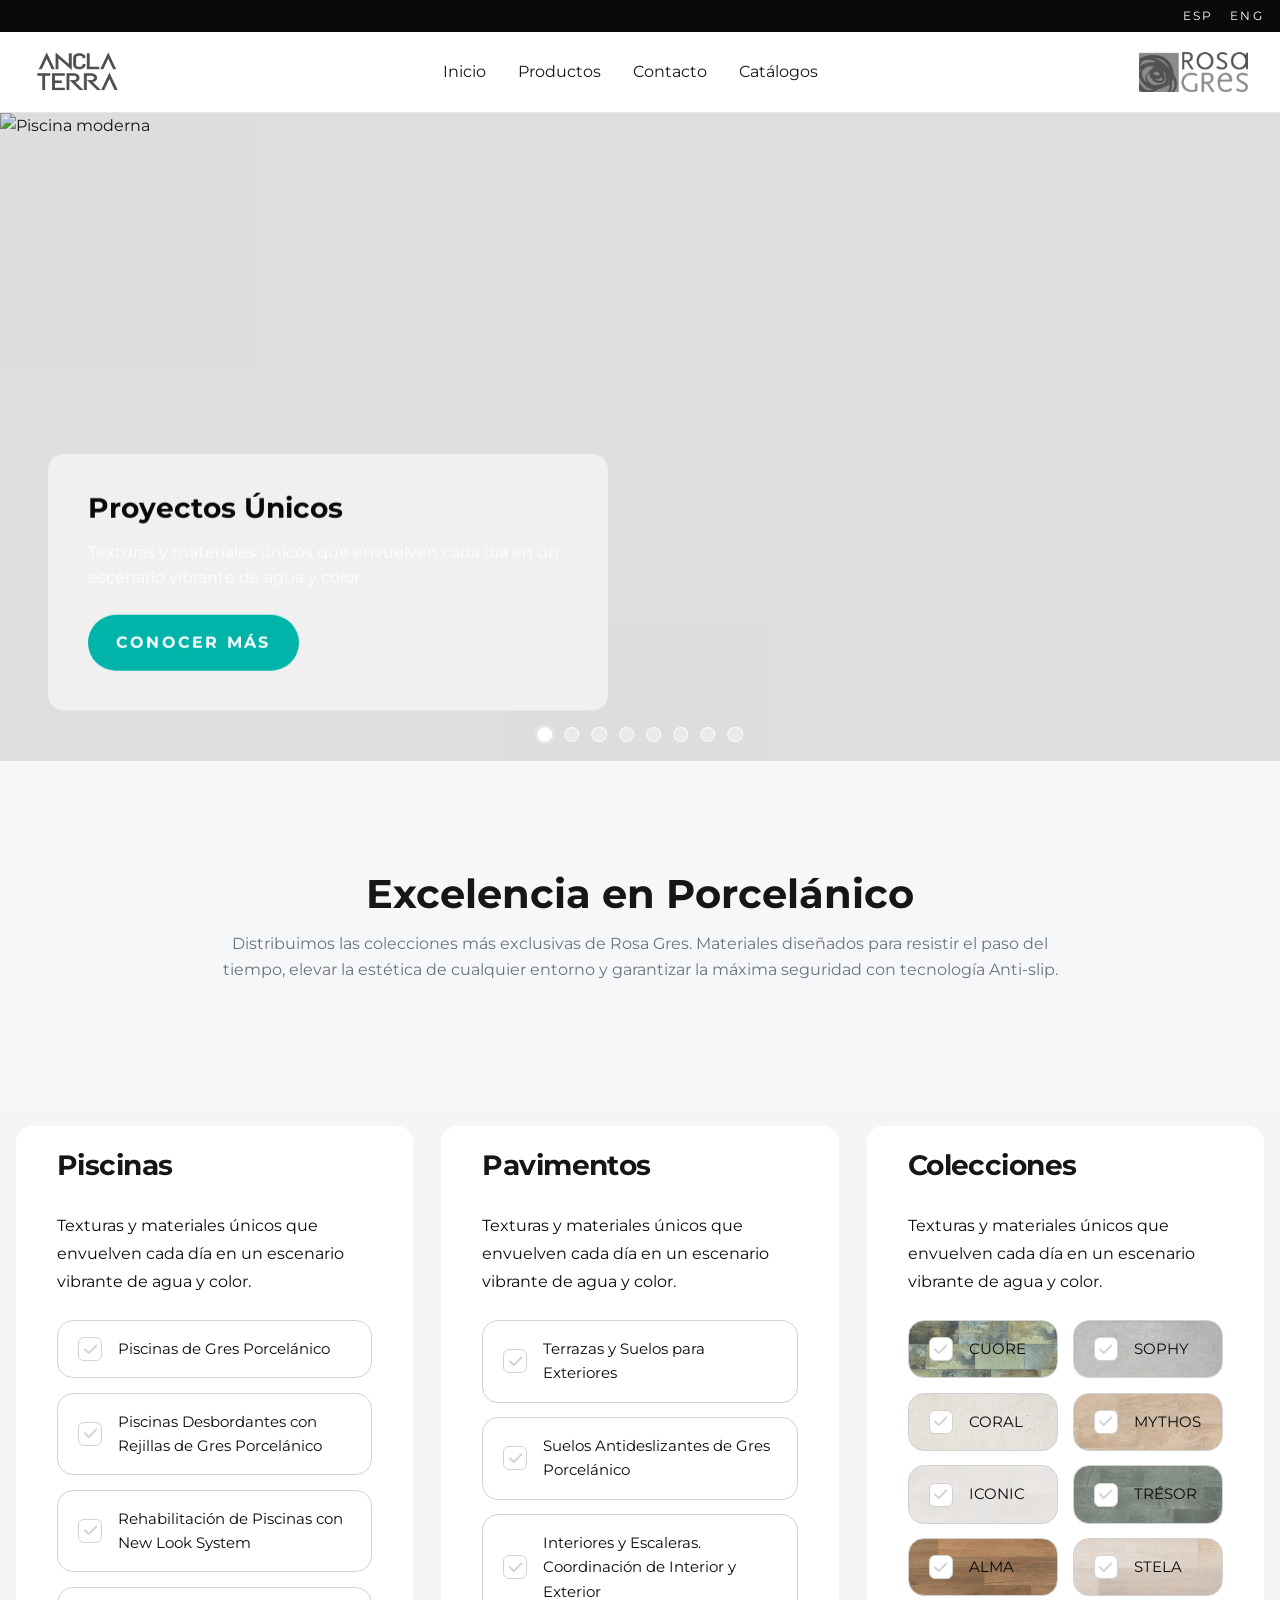
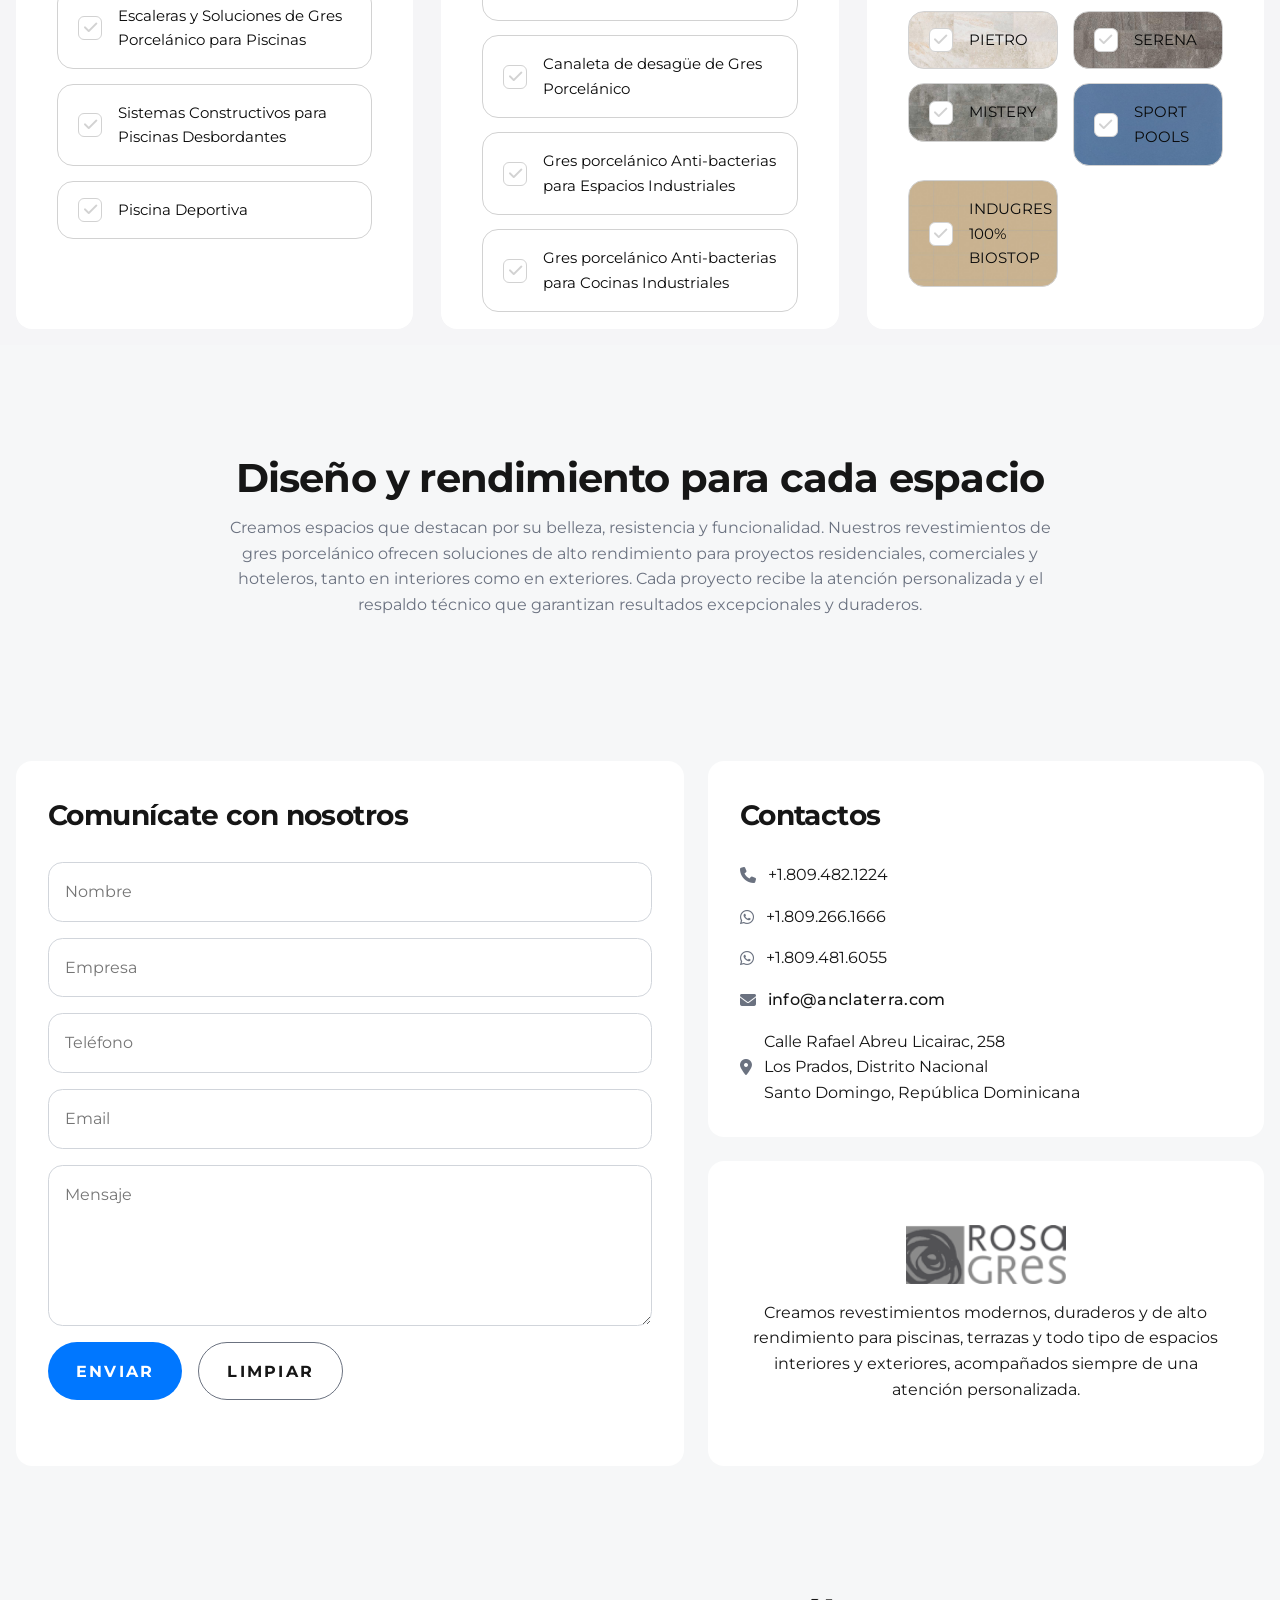
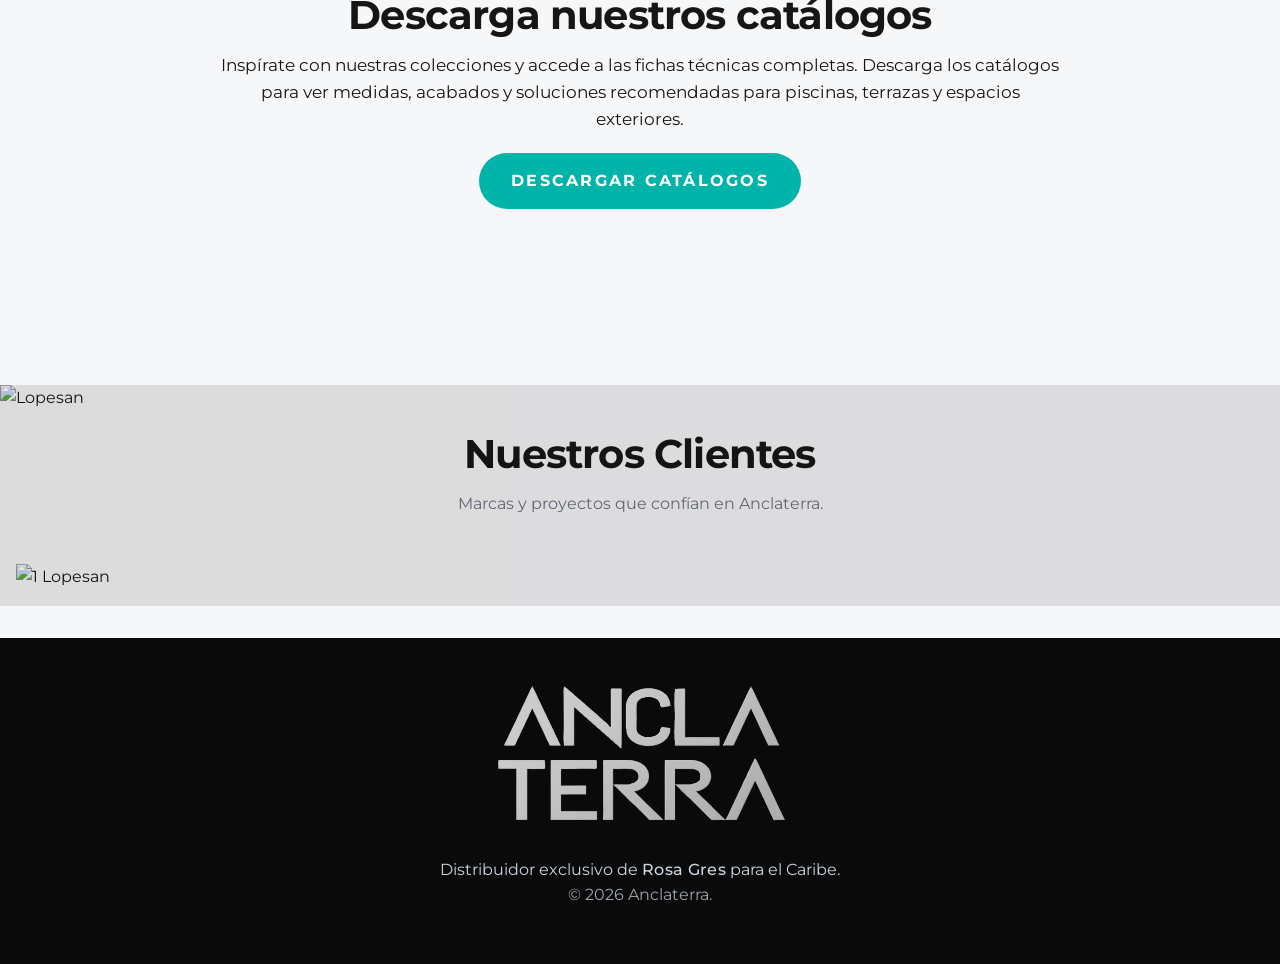
==== commit dac31ef9: "feat: add clients section with dynamic content carousel and supporting styles" ====
--- a/index.html
+++ b/index.html
@@ -393,9 +393,38 @@
     </div>
   </section>
 
-  <!-- /*------------------------------------------*/
-  /*                  FOOTER                  */
-  /*------------------------------------------*/ -->
+  <!------------------------------------------------>
+  <!--                 CLIENTES                   -->
+  <!------------------------------------------------> 
+  <section id="clientes" class="section clientes-section animate-on-scroll">
+    <div class="section__intro">
+      <h2 class="section__heading">Nuestros Clientes</h2>
+      <p class="section__description">Marcas y proyectos que confían en Anclaterra.</p>
+    </div>
+
+    <img src="img/1- Lopesan.png" alt="1 Lopesan" class="hero-image">
+    
+    <div class="hero-slide hero-slide--active">
+      <img src="img/1- Lopesan.png" alt="Lopesan" class="hero-image">
+      <div class="hero-slide__overlay"></div>
+
+    </div>
+
+    <div class="hero-slide">
+      <img src="img/2- Jarabacoa-piscina.jpg" alt="Piscina desbordante" class="hero-image efecto-pan-right">
+      <div class="hero-slide__overlay"></div>
+      <div class="hero-slide__panel panel--teal">
+        <h1 class="hero-slide__title">Piscina en Serena Nero, Jarabacoa, RD</h1>
+        <p class="hero-slide__text">Descubre una dimensión en revestimientos donde el diseño y la textura marcan la diferencia.</p>
+        <a href="#productos" class="button button--light">Conocer Más</a>
+      </div>
+    </div>
+
+  </section>
+
+  <!-------------------------------------------->
+  <!--                 FOOTER                 -->
+  <!-------------------------------------------->
   <footer class="site-footer">
     <div class="footer-grid">
       <div class="footer-column">
@@ -419,6 +448,6 @@
   </footer>
 
   <script src="script.js"></script>
-</body>
+</body> 
 
 </html>
--- a/style.css
+++ b/style.css
@@ -16,6 +16,10 @@
   --color-panel-grey: rgba(26, 26, 26, 0.33);
   --color-panel-light-blue: rgba(0, 119, 255, 0.3);
   --color-panel-gold: rgba(199, 179, 101, 0.3);
+
+  --theme-color: #6366f1;
+  --fade-duration: 800ms;
+  --image-fit: cover;
 }
 
 * {
@@ -415,7 +419,7 @@
 }
 
 .panel--light {
-  color: var(--color-black);
+  color: var(--color-white);
   background: var(--color-panel-light);
 }
 
@@ -453,6 +457,7 @@
   margin: 0 0 1rem;
   font-size: clamp(1.75rem, 2.1vw, 2.1rem);
   line-height: 1.05;
+  color: var(--color-black);
 }
 
 .hero-slide__text {
@@ -555,6 +560,66 @@
   border-radius: 999px;
 }
 
+/*--------------------------------
+         CLIENTS CAROUSEL
+---------------------------------*/
+.clientes-section {
+  background: #f5f5f7;
+  padding: 4rem 1rem;
+}
+
+.clientes-carousel {
+  position: relative;
+  max-width: 20rem;
+  margin: 0 auto;
+  height: 8rem;
+  display: flex;
+  justify-content: center;
+  align-items: center;
+}
+
+.clientes-carousel__track {
+  position: relative;
+  width: 100%;
+  height: 100%;
+  background: var(--color-white);
+  border-radius: 1rem;
+  border: 1px solid var(--color-border);
+  box-shadow: 0 4px 12px rgba(0, 0, 0, 0.03);
+  overflow: hidden;
+}
+
+.clientes-carousel__item {
+  position: absolute;
+  inset: 0;
+  display: flex;
+  justify-content: center;
+  align-items: center;
+  opacity: 0;
+  transition: opacity 0.8s ease-in-out;
+  pointer-events: none;
+  padding: 1.5rem;
+}
+
+.clientes-carousel__item.active {
+  opacity: 1;
+  pointer-events: auto;
+}
+
+.clientes-carousel__item img {
+  max-width: 100%;
+  max-height: 100%;
+  object-fit: contain;
+  filter: grayscale(100%);
+  opacity: 0.6;
+  transition: filter 0.3s ease, opacity 0.3s ease;
+}
+
+.clientes-carousel__item img:hover {
+  filter: grayscale(0%);
+  opacity: 1;
+}
+
 @media (max-width: 680px) {
   .descarga-catalogos-cta .button--large {
     display: inline-block;
@@ -562,6 +627,22 @@
     box-sizing: border-box;
     padding-left: 1rem;
     padding-right: 1rem;
+  }
+
+  .panel--light,
+  .panel--dark,
+  .panel--pink,
+  .panel--teal,
+  .panel--grey,
+  .panel--light-blue {
+    /* background: none !important; */
+    backdrop-filter: none !important;
+    backdrop-filter: none !important;
+    background: rgba(255,255,255,0.5);
+    width: 100%;
+    margin-bottom: 50px;
+    padding: 10px;
+    text-align: center;
   }
 }
 
@@ -680,11 +761,7 @@
 
 /*--- Colecciones BG ---*/
 .cuora-bg {
-<<<<<<< HEAD
   background-image: url("img/cuore-verde.webp");
-=======
-  background-image: url("/img/cuore-verde.webp");
->>>>>>> 28fe2856227c248e4524e367b25c2b45eab7a196
   background-repeat: no-repeat;
   background-attachment: fixed;
   background-size: 100% auto;
@@ -798,11 +875,13 @@
 ---------------------------------*/ 
 @media (max-width: 680px) {
   .hero-slide__title {
+    padding: 10px;
     font-size: clamp(1.4rem, 2.1vw, 2.1rem);
+    color: #414141
   }
 
   .hero-slide__text {
-    font-size: clamp(1rem, 2.1vw, 1.4rem);
+    display: none;
   }
 
   .button {
@@ -840,8 +919,8 @@
     align-items: center;
     padding: 1rem 1.25rem;
     border-radius: 1rem;
-    border: 1px solid #d2d2d2; /* rgb(15, 23, 42);*/
-    background: white; /*rgba(229, 229, 229, 0.88); /* rgba(255, 255, 255, 0.88); */
+    border: 1px solid #d2d2d2;
+    /* background: white; */
     color: var(--color-black);
     transition: transform 0.2s ease, box-shadow 0.2s ease, background-color 0.2s ease;
   }
@@ -1148,6 +1227,225 @@
   color: var(--color-teal);
 }
 
+/* Reset and Base Layout */
+* {
+  box-sizing: border-box;
+  margin: 0;
+  padding: 0;
+}
+
+
+/* -------------- Clients Slider ----------------*/
+.carousel-wrapper {
+  width: 100%;
+  max-width: 960px;
+  margin: 0 auto;
+}
+
+/* Core Container with Infinite Loop Fade Aspect Ratio */
+.carousel-container {
+  position: relative;
+  width: 100%;
+  background-color: #020617;
+  border-radius: 16px;
+  overflow: hidden;
+  box-shadow: 0 20px 25px -5px rgba(0, 0, 0, 0.4), 0 10px 10px -5px rgba(0, 0, 0, 0.3);
+  aspect-ratio: 16/9;
+}
+
+/* Fallback aspect ratios for older browsers */
+.aspect-16-9 { aspect-ratio: 16/9; }
+.aspect-4-3  { aspect-ratio: 4/3; }
+.aspect-1-1  { aspect-ratio: 1/1; }
+.aspect-21-9 { aspect-ratio: 21/9; }
+
+/* Slides Container */
+.carousel-slides {
+  position: relative;
+  width: 100%;
+  height: 100%;
+}
+
+/* Individual Slides */
+.carousel-slide {
+  position: absolute;
+  top: 0;
+  left: 0;
+  width: 100%;
+  height: 100%;
+  opacity: 0;
+  visibility: hidden;
+  transition: opacity var(--fade-duration) ease-in-out, 
+              visibility var(--fade-duration) ease-in-out;
+  z-index: 1;
+}
+
+/* Active State for Infinite Fade Transitions */
+.carousel-slide.active {
+  opacity: 1;
+  visibility: visible;
+  z-index: 2;
+}
+
+/* Images inside slides */
+.carousel-slide img {
+  width: 100%;
+  height: 100%;
+  object-fit: var(--image-fit);
+  display: block;
+  user-select: none;
+}
+
+/* Captions Overlay */
+.carousel-caption {
+  position: absolute;
+  bottom: 0;
+  left: 0;
+  right: 0;
+  padding: 40px 24px 20px;
+  background: linear-gradient(to top, rgba(2, 6, 23, 0.9) 0%, rgba(2, 6, 23, 0.5) 60%, rgba(2, 6, 23, 0) 100%);
+  color: #ffffff;
+  z-index: 10;
+  pointer-events: none;
+}
+
+.carousel-caption h3 {
+  font-size: 1.25rem;
+  font-weight: 600;
+  margin-bottom: 4px;
+  text-shadow: 0 2px 4px rgba(0,0,0,0.4);
+}
+
+.carousel-caption p {
+  font-size: 0.85rem;
+  color: #cbd5e1;
+  text-shadow: 0 1px 2px rgba(0,0,0,0.4);
+}
+
+/* Navigation Arrow Controls */
+.carousel-arrow {
+  position: absolute;
+  top: 50%;
+  transform: translateY(-50%);
+  background-color: rgba(15, 23, 42, 0.4);
+  border: 1px solid rgba(255, 255, 255, 0.1);
+  color: #f8fafc;
+  width: 44px;
+  height: 44px;
+  border-radius: 50%;
+  display: flex;
+  justify-content: center;
+  align-items: center;
+  cursor: pointer;
+  z-index: 15;
+  transition: all 0.2s ease;
+  backdrop-filter: blur(8px);
+  -webkit-backdrop-filter: blur(8px);
+}
+
+.carousel-arrow:hover {
+  background-color: var(--theme-color);
+  border-color: var(--theme-color);
+  transform: translateY(-50%) scale(1.05);
+  box-shadow: 0 0 12px var(--theme-color);
+}
+
+.carousel-arrow.prev { left: 16px; }
+.carousel-arrow.next { right: 16px; }
+
+/* Interactive Dot Indicators */
+.carousel-indicators {
+  position: absolute;
+  bottom: 16px;
+  left: 50%;
+  transform: translateX(-50%);
+  display: flex;
+  gap: 8px;
+  z-index: 15;
+  background-color: rgba(15, 23, 42, 0.5);
+  padding: 6px 12px;
+  border-radius: 30px;
+  backdrop-filter: blur(4px);
+  -webkit-backdrop-filter: blur(4px);
+}
+
+.indicator-dot {
+  width: 8px;
+  height: 8px;
+  border-radius: 50%;
+  background-color: rgba(255, 255, 255, 0.4);
+  border: none;
+  cursor: pointer;
+  transition: all 0.25s ease;
+}
+
+.indicator-dot.active {
+  background-color: var(--theme-color);
+  width: 24px;
+  border-radius: 4px;
+  box-shadow: 0 0 8px var(--theme-color);
+}
+
+/* Thumbnails Navigation */
+.carousel-thumbnails-container {
+  width: 100%;
+  margin-top: 16px;
+  background-color: rgba(15, 23, 42, 0.4);
+  padding: 10px;
+  border-radius: 12px;
+  border: 1px solid rgba(255, 255, 255, 0.05);
+}
+
+.carousel-thumbnails {
+  display: flex;
+  gap: 8px;
+  overflow-x: auto;
+  padding-bottom: 4px;
+  scrollbar-width: thin;
+  scrollbar-color: rgba(255, 255, 255, 0.1) transparent;
+}
+
+.carousel-thumbnails::-webkit-scrollbar {
+  height: 4px;
+}
+
+.carousel-thumbnails::-webkit-scrollbar-thumb {
+  background-color: rgba(255, 255, 255, 0.15);
+  border-radius: 2px;
+}
+
+.thumbnail-item {
+  flex: 0 0 70px;
+  height: 44px;
+  border-radius: 6px;
+  overflow: hidden;
+  border: 2px solid transparent;
+  cursor: pointer;
+  background: none;
+  padding: 0;
+  transition: all 0.2s ease;
+  opacity: 0.5;
+}
+
+.thumbnail-item img {
+  width: 100%;
+  height: 100%;
+  object-fit: cover;
+  display: block;
+}
+
+.thumbnail-item:hover {
+  opacity: 0.85;
+}
+
+.thumbnail-item.active {
+  opacity: 1;
+  border-color: var(--theme-color);
+  transform: translateY(-2px);
+  box-shadow: 0 4px 6px -1px rgba(0,0,0,0.2);
+}
+
+/* ---- FOOTER ------*/
 .site-footer {
   padding: 2rem 1rem 1rem 1rem; /*2rem 1rem;*/
   color: #cbd5e1;
@@ -1289,7 +1587,6 @@
   transform: translateY(0);
 }
 
-/* ------------------------------------ */
 /* ------------------------------------ */
 /*           TABLETRESOLUTION           */
 /* ------------------------------------ */
@@ -1393,7 +1690,7 @@
   .footer-bottom {
     flex-direction: row;
   }
-}
+/* } */
 
 /* ------------------------------------ */
 /*          DESKTOP RESOLUTION          */
@@ -1489,4 +1786,4 @@
 }
 
 /* end of stylesheet */
-  transition: opacity 0.9s ease,
+ 
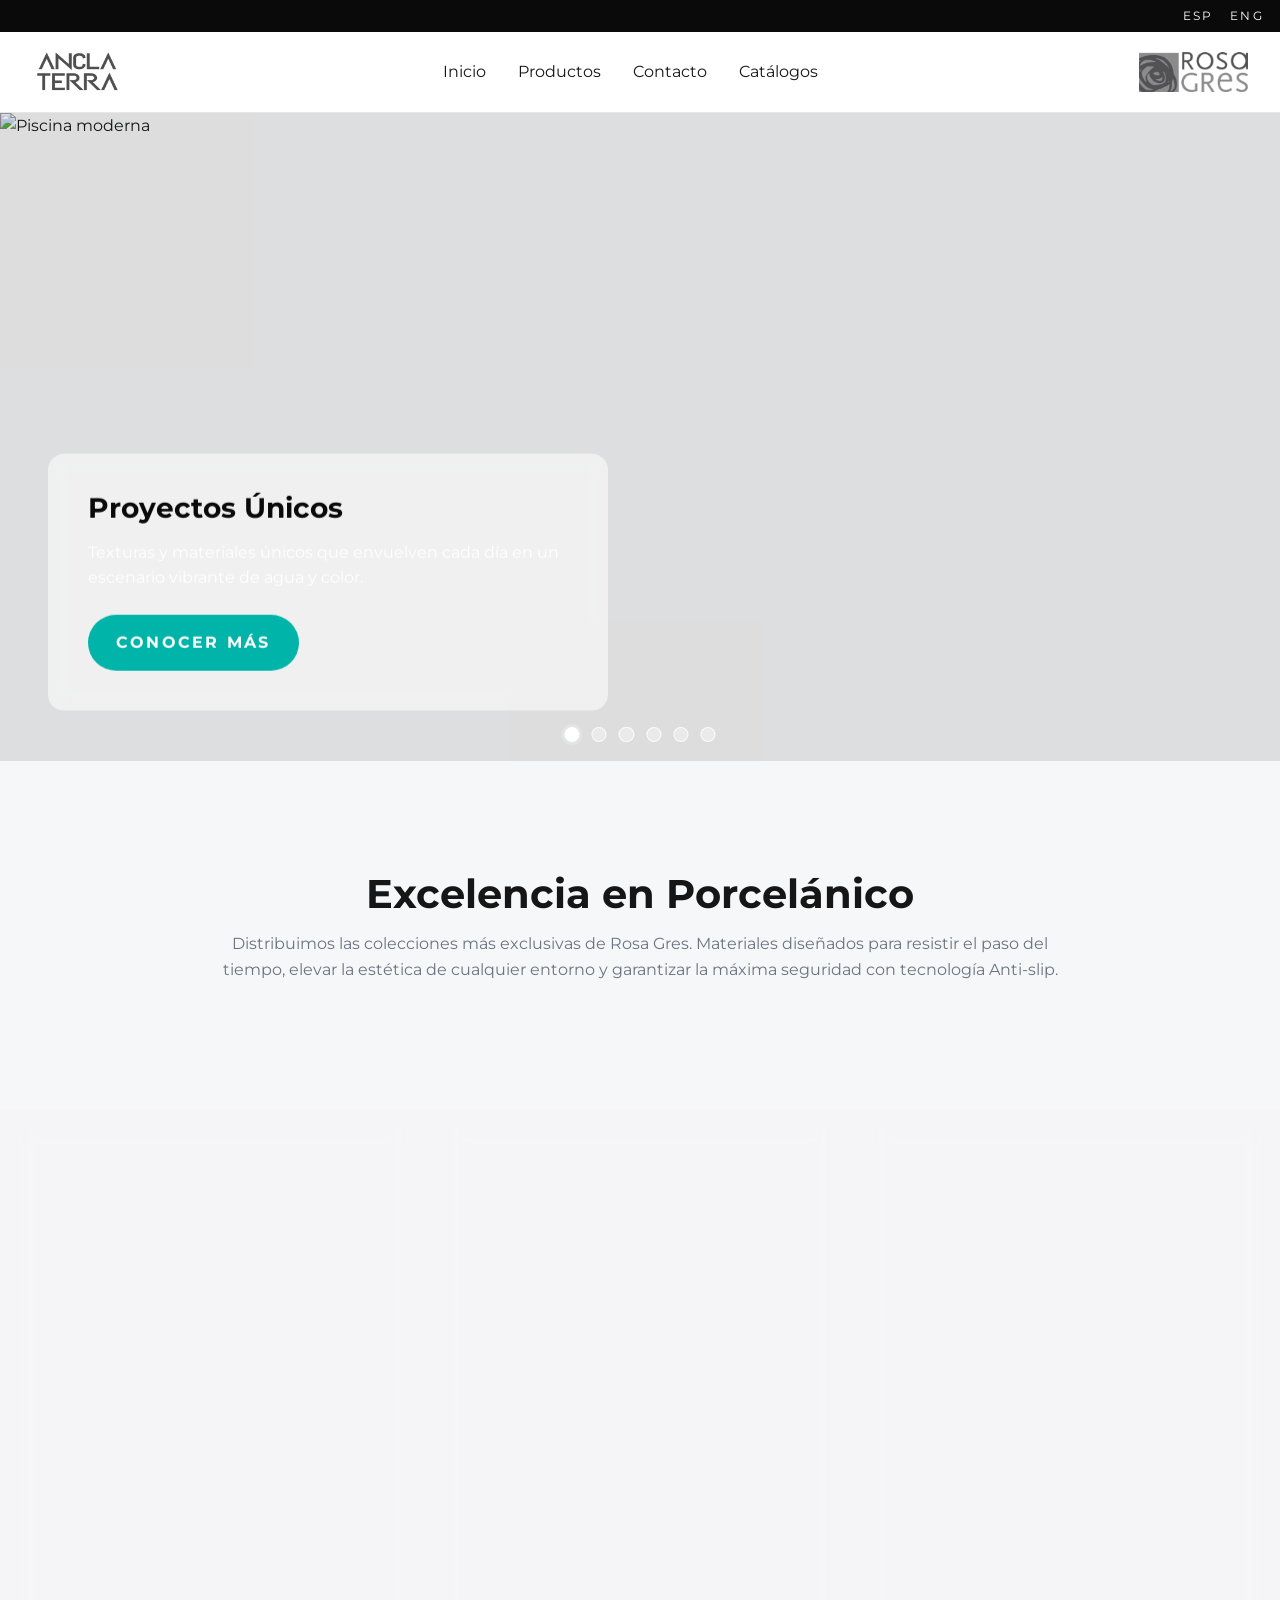
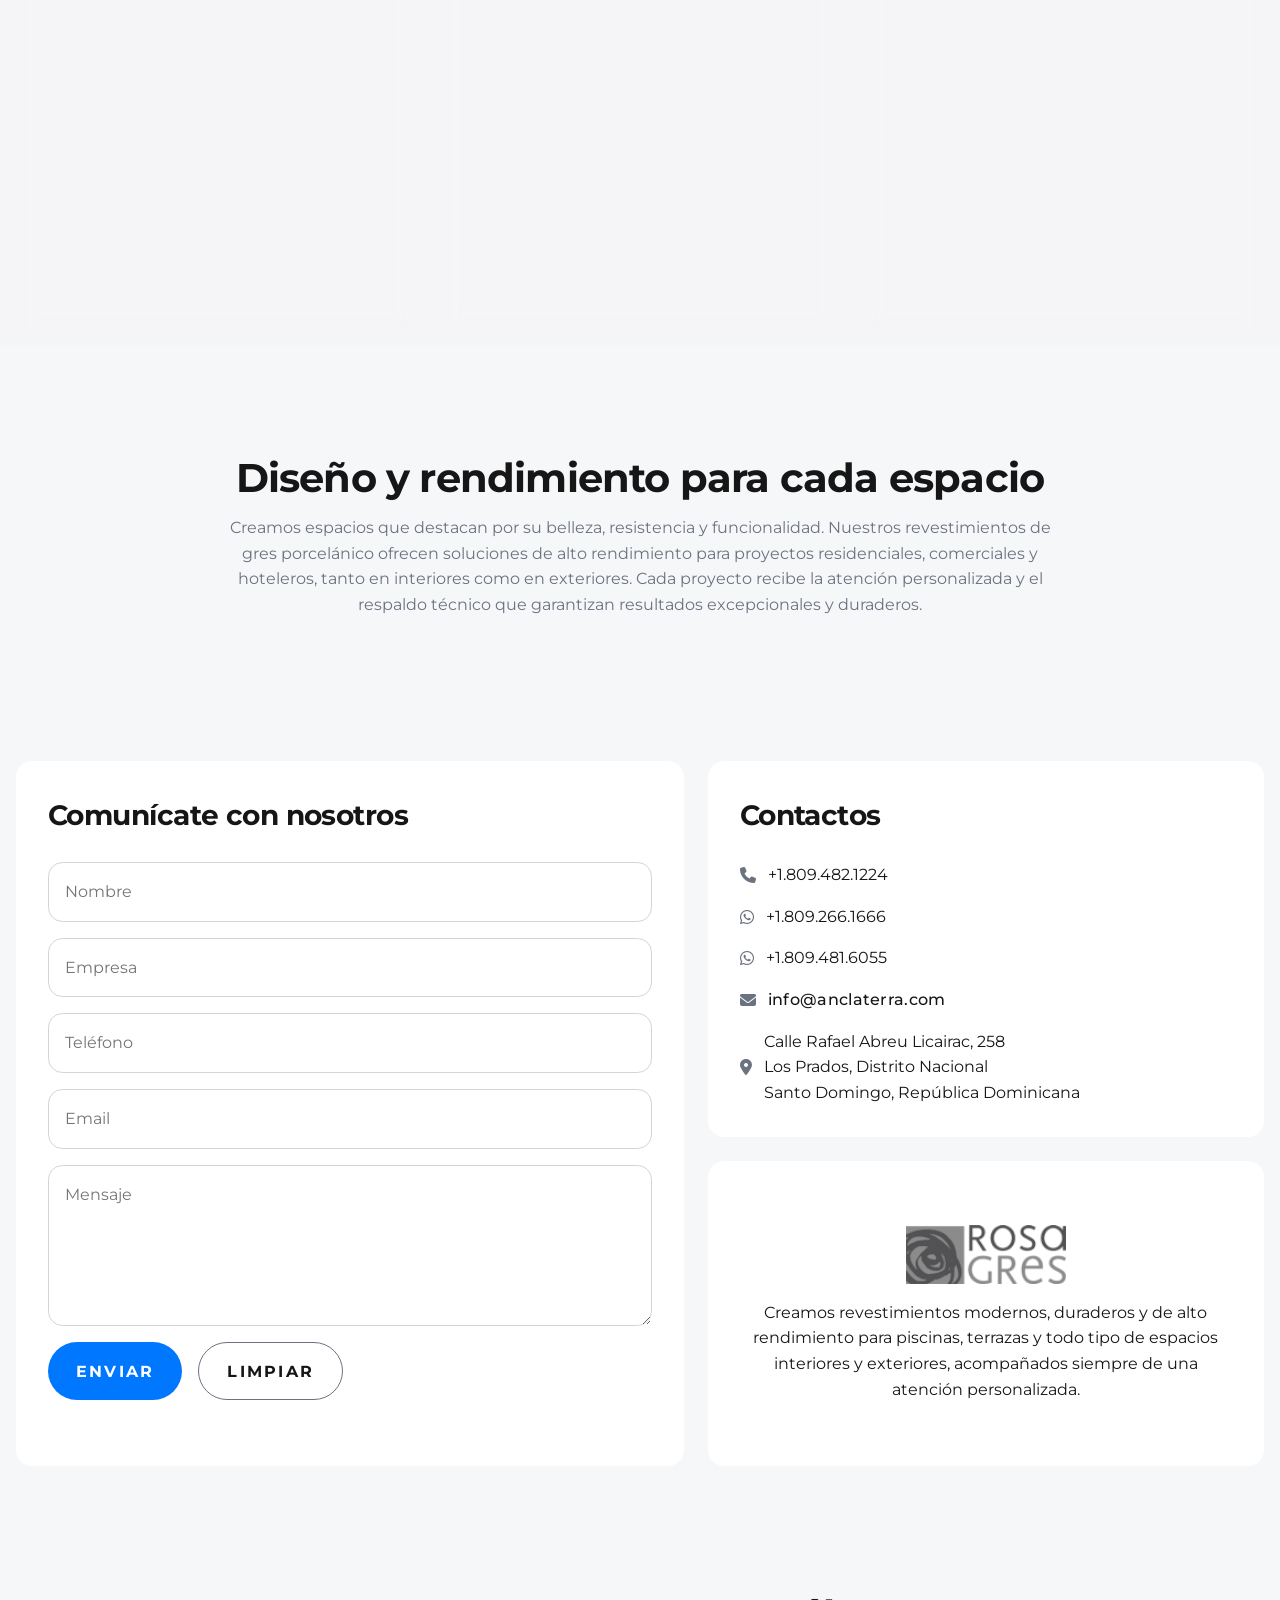
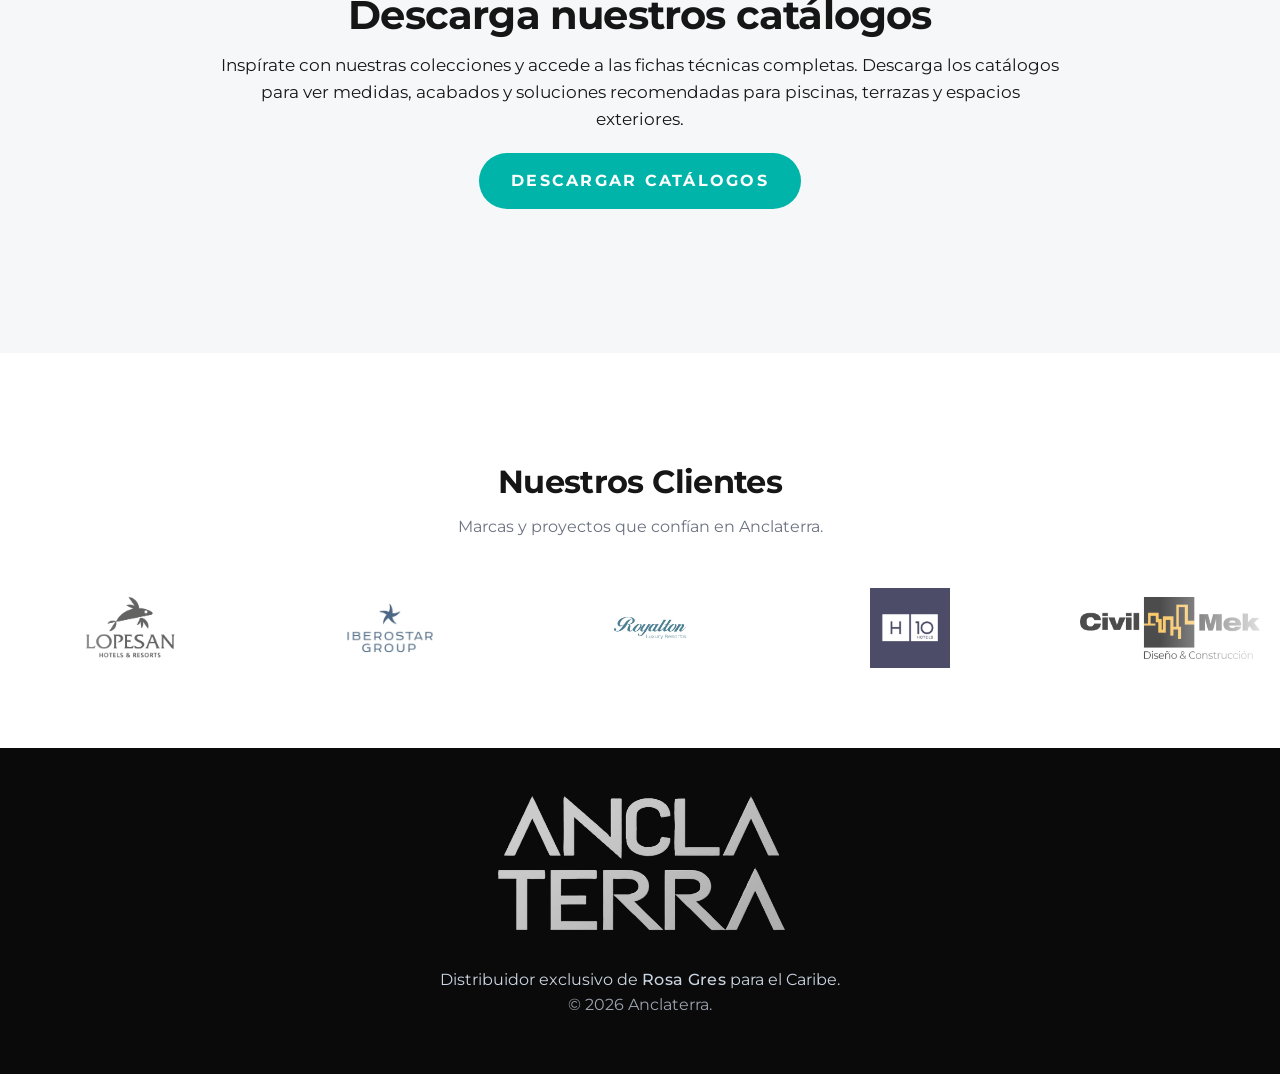
==== commit 9d515edd: "feat: implement infinite scrolling clients logo carousel with new assets" ====
--- a/index.html
+++ b/index.html
@@ -396,31 +396,113 @@
   <!------------------------------------------------>
   <!--                 CLIENTES                   -->
   <!------------------------------------------------> 
-  <section id="clientes" class="section clientes-section animate-on-scroll">
+  <section class="clients">
+    <div class="container">
+
+        <div class="section__intro">
+          <h2 class="section__heading">Nuestros Clientes</h2>
+          <p class="section__description">Marcas y proyectos que confían en Anclaterra.</p>
+        </div>
+
+        <div class="logo-slider">
+            <div class="logo-track">
+
+                <!-- First Set -->
+
+                <div class="logo">
+                    <img src="img/cliente 1- Lopesan.webp" alt="Client 1">
+                </div>
+
+                <div class="logo">
+                    <img src="img/cliente 2- IberoStar.webp" alt="Client 2">
+                </div>
+
+                <div class="logo">
+                    <img src="img/cliente 3- Royalton.webp" alt="Client 3">
+                </div>
+
+                <div class="logo">
+                    <img src="img/cliente 4- h10.webp" alt="Client 4">
+                </div>
+
+                <div class="logo">
+                    <img src="img/cliente 5- civilMek.webp" alt="Client 5">
+                </div>
+
+                <div class="logo">
+                    <img src="img/cliente 6- Zemi.webp" alt="Client 6">
+                </div>
+
+                <div class="logo">
+                    <img src="img/cliente 7- Curio.webp" alt="Client 1">
+                </div>
+
+                <div class="logo">
+                    <img src="img/cliente 8- Courtyard.webp" alt="Client 2">
+                </div>
+
+                <div class="logo">
+                    <img src="img/cliente 9- BlueDiamond.webp" alt="Client 3">
+                </div>
+
+                <div class="logo">
+                    <img src="img/cliente 10- Catalonia.webp" alt="Client 4">
+                </div>
+
+                <div class="logo">
+                    <img src="img/cliente 11- Kimpton.webp" alt="Client 5">
+                </div>
+
+                <div class="logo">
+                    <img src="img/cliente 12- CastilloR.webp" alt="Client 6">
+                </div>
+
+                <div class="logo">
+                    <img src="img/cliente 13- Aybar.webp" alt="Client 6">
+                </div>
+
+                <div class="logo">
+                    <img src="img/cliente 14- Maresca.webp" alt="Client 6">
+                </div>
+
+                <div class="logo">
+                    <img src="img/cliente 15- PoolPlanet.webp" alt="Client 6">
+                </div>
+
+                <div class="logo">
+                    <img src="img/cliente 16- ConSport.webp" alt="Client 6">
+                </div>
+
+            </div>
+
+        </div>
+
+    </div>
+</section>
+<!--   <section id="clientes" class="section clientes-section animate-on-scroll">
     <div class="section__intro">
       <h2 class="section__heading">Nuestros Clientes</h2>
       <p class="section__description">Marcas y proyectos que confían en Anclaterra.</p>
     </div>
 
-    <img src="img/1- Lopesan.png" alt="1 Lopesan" class="hero-image">
     
-    <div class="hero-slide hero-slide--active">
-      <img src="img/1- Lopesan.png" alt="Lopesan" class="hero-image">
-      <div class="hero-slide__overlay"></div>
-
-    </div>
-
-    <div class="hero-slide">
-      <img src="img/2- Jarabacoa-piscina.jpg" alt="Piscina desbordante" class="hero-image efecto-pan-right">
-      <div class="hero-slide__overlay"></div>
-      <div class="hero-slide__panel panel--teal">
-        <h1 class="hero-slide__title">Piscina en Serena Nero, Jarabacoa, RD</h1>
-        <p class="hero-slide__text">Descubre una dimensión en revestimientos donde el diseño y la textura marcan la diferencia.</p>
-        <a href="#productos" class="button button--light">Conocer Más</a>
-      </div>
-    </div>
-
-  </section>
+    <div class="custom-slider-container">
+
+      <div class="custom-slide active">
+        <img src="https://picsum.photos/800/400?random=1" alt="Slide 1">
+      </div>
+
+      <div class="custom-slide">
+        <img src="https://picsum.photos/800/400?random=2" alt="Slide 2">
+      </div>
+
+      <div class="custom-slide">
+        <img src="https://picsum.photos/800/400?random=3" alt="Slide 3">
+      </div>
+
+    </div>
+
+  </section> -->
 
   <!-------------------------------------------->
   <!--                 FOOTER                 -->
--- a/style.css
+++ b/style.css
@@ -563,62 +563,126 @@
 /*--------------------------------
          CLIENTS CAROUSEL
 ---------------------------------*/
-.clientes-section {
-  background: #f5f5f7;
-  padding: 4rem 1rem;
-}
-
-.clientes-carousel {
-  position: relative;
-  max-width: 20rem;
-  margin: 0 auto;
-  height: 8rem;
-  display: flex;
-  justify-content: center;
-  align-items: center;
-}
-
-.clientes-carousel__track {
-  position: relative;
-  width: 100%;
-  height: 100%;
-  background: var(--color-white);
-  border-radius: 1rem;
-  border: 1px solid var(--color-border);
-  box-shadow: 0 4px 12px rgba(0, 0, 0, 0.03);
-  overflow: hidden;
-}
-
-.clientes-carousel__item {
-  position: absolute;
-  inset: 0;
-  display: flex;
-  justify-content: center;
-  align-items: center;
-  opacity: 0;
-  transition: opacity 0.8s ease-in-out;
-  pointer-events: none;
-  padding: 1.5rem;
-}
-
-.clientes-carousel__item.active {
-  opacity: 1;
-  pointer-events: auto;
-}
-
-.clientes-carousel__item img {
-  max-width: 100%;
-  max-height: 100%;
-  object-fit: contain;
-  filter: grayscale(100%);
-  opacity: 0.6;
-  transition: filter 0.3s ease, opacity 0.3s ease;
-}
-
-.clientes-carousel__item img:hover {
-  filter: grayscale(0%);
-  opacity: 1;
-}
+.clients{
+    padding:80px 0;
+    background:#fff;
+}
+
+.clients h2{
+    text-align:center;
+    margin-bottom:1rem;
+    font-size:2rem;
+}
+
+.logo-slider{
+    overflow:hidden;
+    position:relative;
+    width:100%;
+}
+
+.logo-track{
+    display:flex;
+    align-items:center;
+    width:max-content;
+}
+
+.logo{
+    flex:0 0 auto;
+    width:180px;
+    margin:0 40px;
+}
+
+.logo img{
+    width:100%;
+    height:80px;
+    object-fit:contain;
+
+    /* filter:grayscale(100%); */
+    opacity:.7;
+
+    transition:.3s;
+}
+
+.logo img:hover{
+    filter:none;
+    opacity:1;
+    transform:scale(1.05);
+}
+
+.logo-track{
+    display:flex;
+    width:max-content;
+    animation: scroll 30s linear infinite;
+}
+
+.logo-slider:hover .logo-track{
+    animation-play-state:paused;
+}
+
+@keyframes scroll{
+
+    from{
+        transform:translateX(0);
+    }
+
+    to{
+        transform:translateX(-50%);
+    }
+
+}
+.logo-slider::before,
+.logo-slider::after{
+
+    content:"";
+    position:absolute;
+    top:0;
+    width:120px;
+    height:100%;
+    z-index:2;
+    pointer-events:none;
+
+}
+
+.logo-slider::before{
+
+    left:0;
+
+    background:linear-gradient(
+        to right,
+        white,
+        transparent
+    );
+
+}
+
+.logo-slider::after{
+
+    right:0;
+
+    background:linear-gradient(
+        to left,
+        white,
+        transparent
+    );
+
+}
+
+@media (max-width:768px){
+
+.logo{
+    width:120px;
+    margin:0 20px;
+}
+
+.logo img{
+    height:60px;
+}
+
+}
+
+
+
+
 
 @media (max-width: 680px) {
   .descarga-catalogos-cta .button--large {
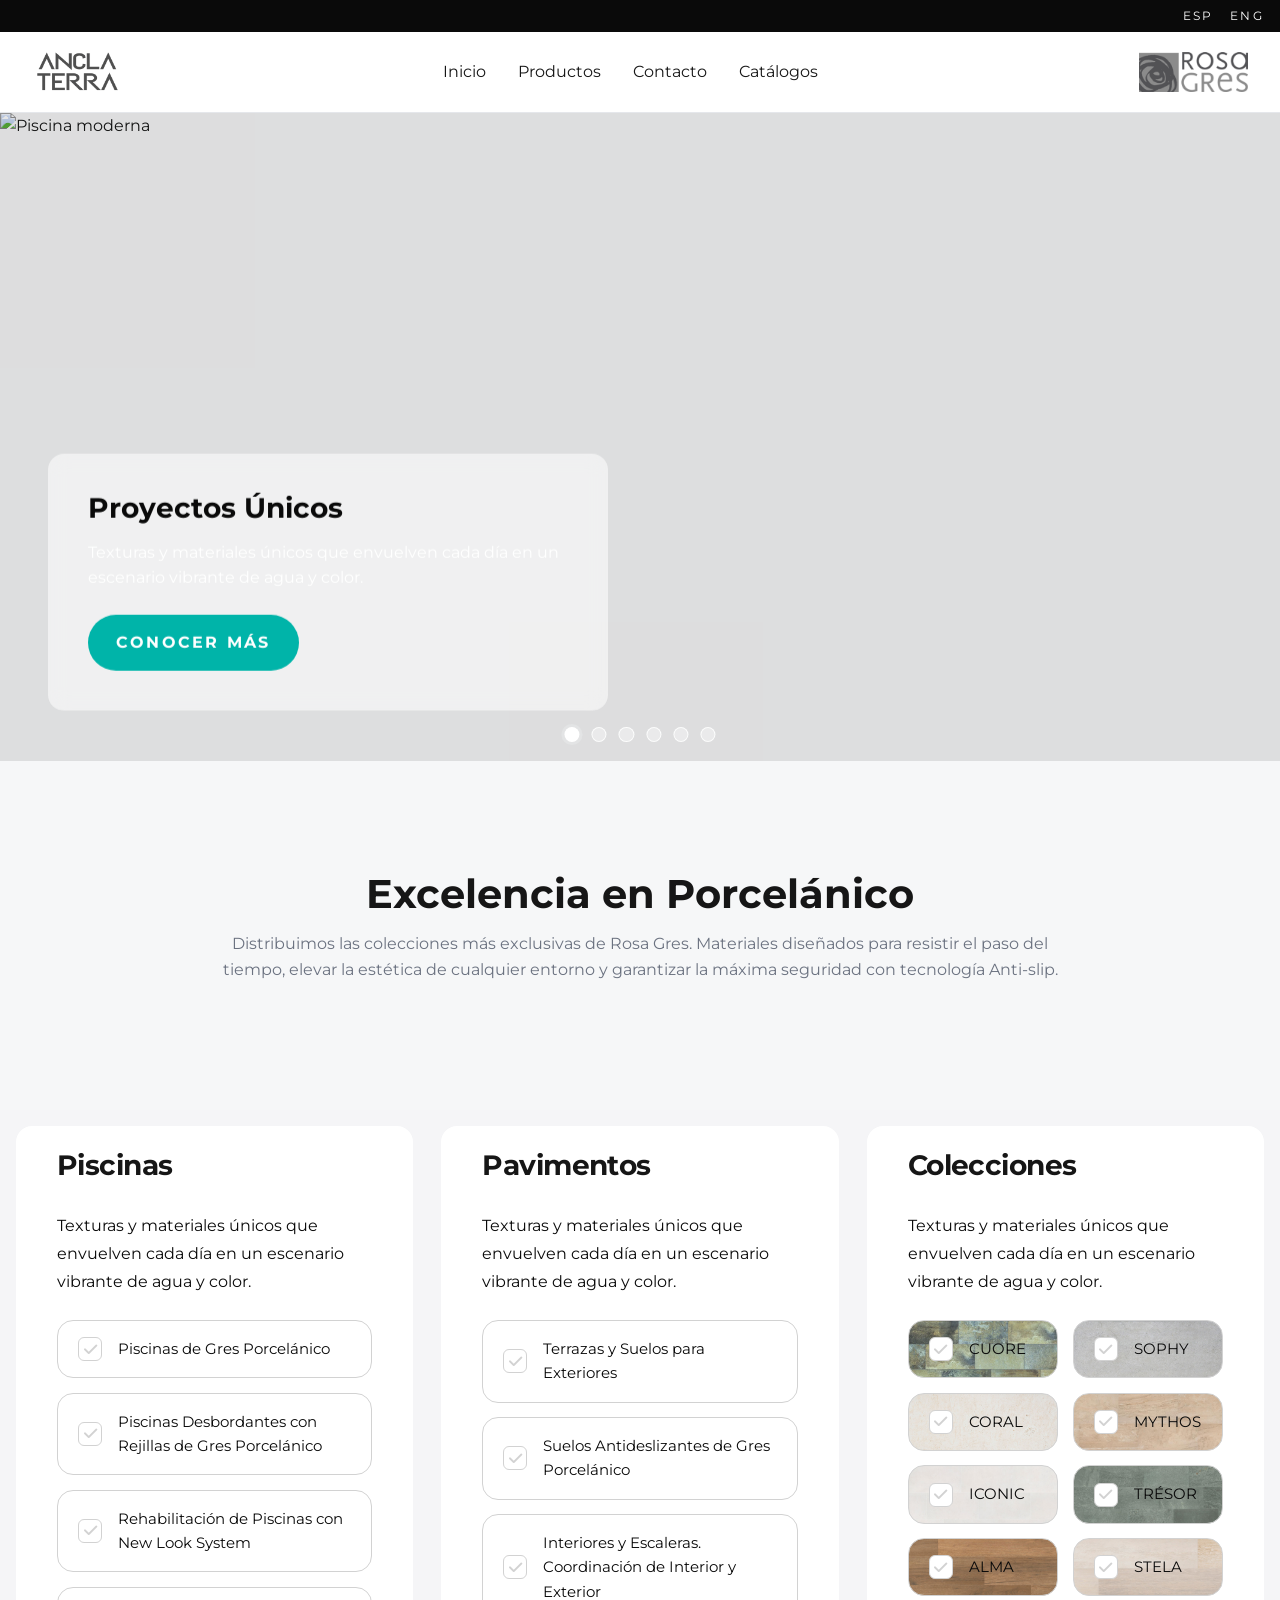
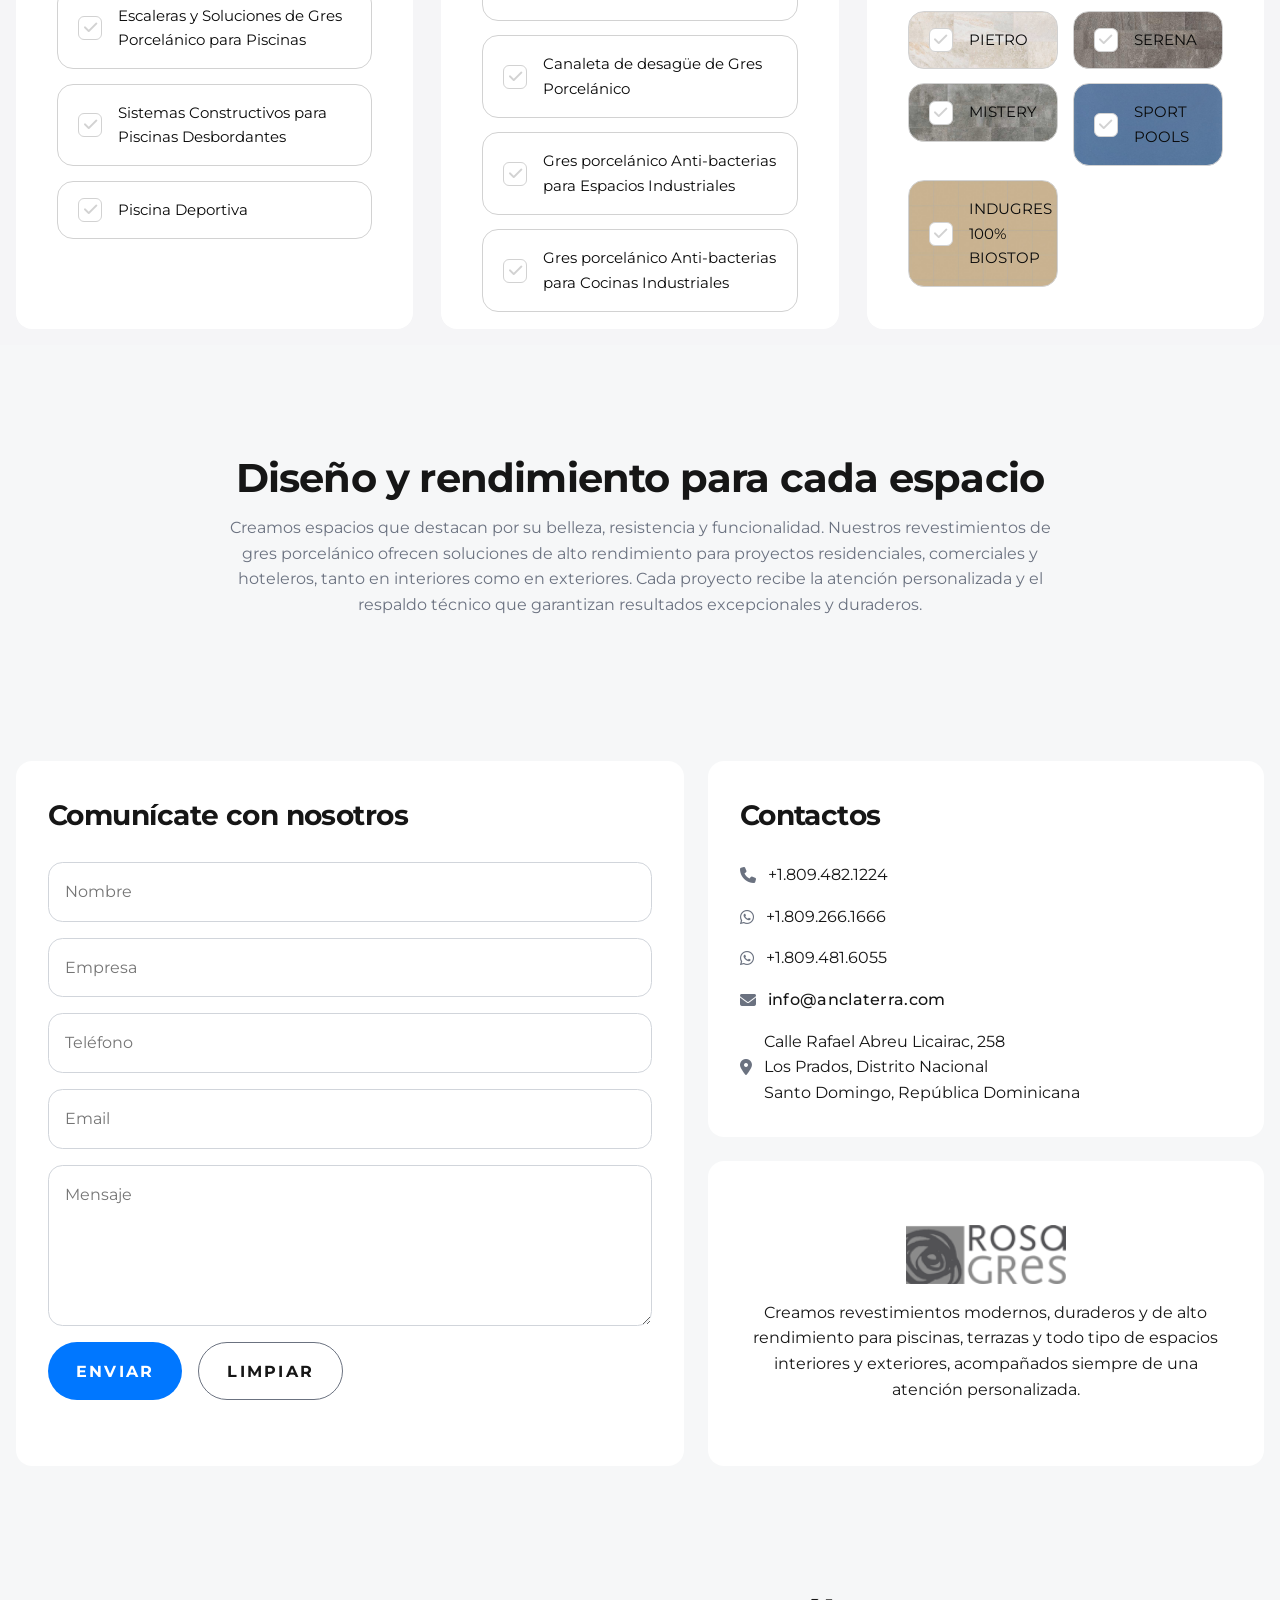
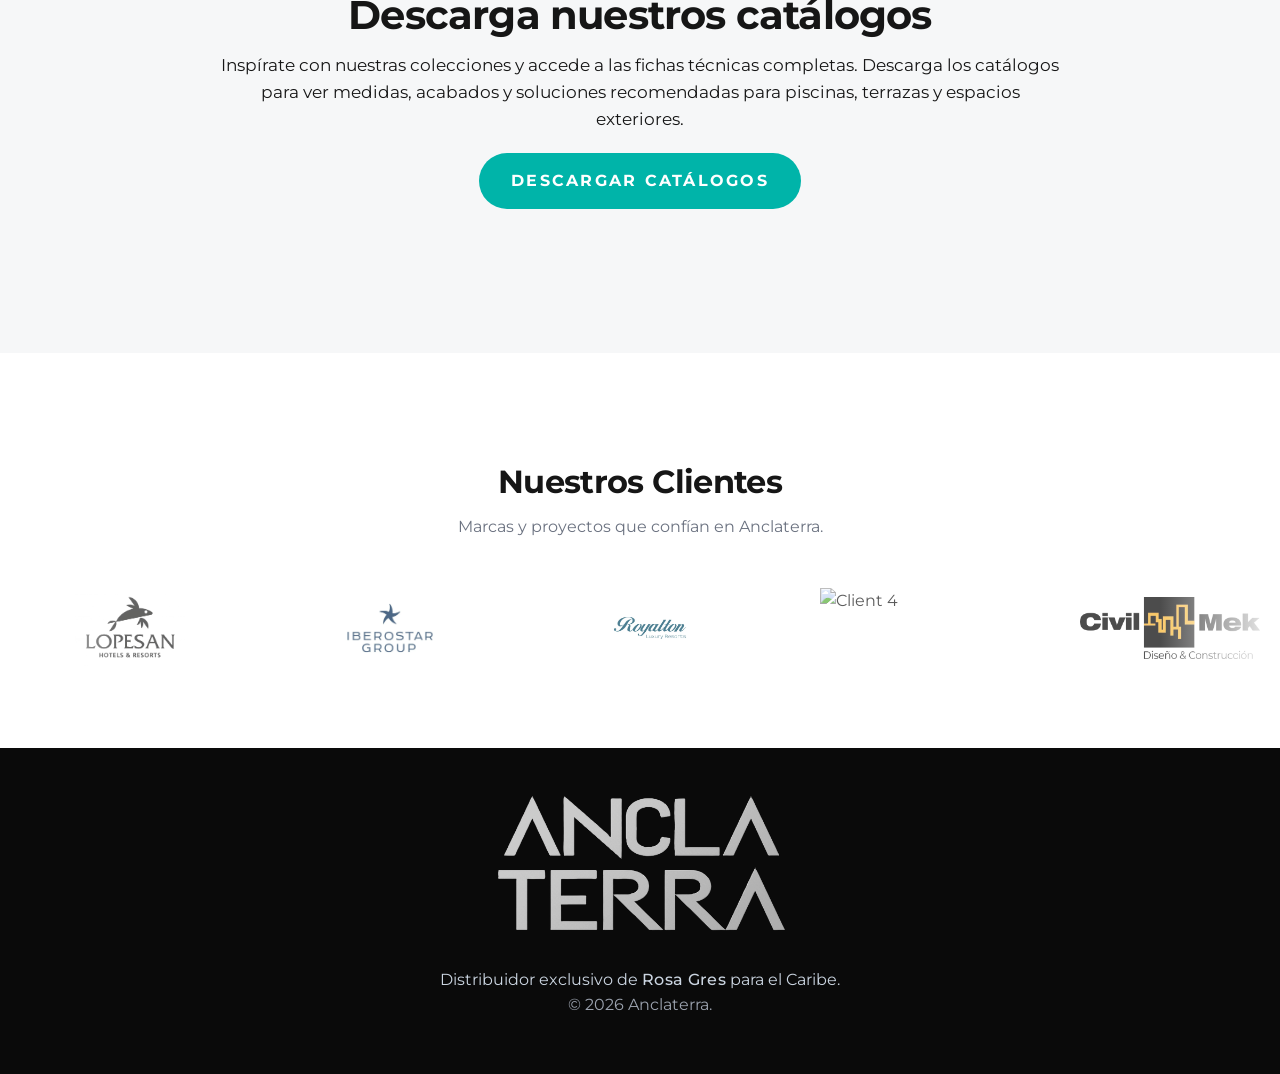
==== commit 0060fb87: "refactor: migrate client logo assets to a dedicated directory and update references" ====
--- a/index.html
+++ b/index.html
@@ -410,67 +410,67 @@
                 <!-- First Set -->
 
                 <div class="logo">
-                    <img src="img/cliente 1- Lopesan.webp" alt="Client 1">
-                </div>
-
-                <div class="logo">
-                    <img src="img/cliente 2- IberoStar.webp" alt="Client 2">
-                </div>
-
-                <div class="logo">
-                    <img src="img/cliente 3- Royalton.webp" alt="Client 3">
-                </div>
-
-                <div class="logo">
-                    <img src="img/cliente 4- h10.webp" alt="Client 4">
-                </div>
-
-                <div class="logo">
-                    <img src="img/cliente 5- civilMek.webp" alt="Client 5">
-                </div>
-
-                <div class="logo">
-                    <img src="img/cliente 6- Zemi.webp" alt="Client 6">
-                </div>
-
-                <div class="logo">
-                    <img src="img/cliente 7- Curio.webp" alt="Client 1">
-                </div>
-
-                <div class="logo">
-                    <img src="img/cliente 8- Courtyard.webp" alt="Client 2">
-                </div>
-
-                <div class="logo">
-                    <img src="img/cliente 9- BlueDiamond.webp" alt="Client 3">
-                </div>
-
-                <div class="logo">
-                    <img src="img/cliente 10- Catalonia.webp" alt="Client 4">
-                </div>
-
-                <div class="logo">
-                    <img src="img/cliente 11- Kimpton.webp" alt="Client 5">
-                </div>
-
-                <div class="logo">
-                    <img src="img/cliente 12- CastilloR.webp" alt="Client 6">
-                </div>
-
-                <div class="logo">
-                    <img src="img/cliente 13- Aybar.webp" alt="Client 6">
-                </div>
-
-                <div class="logo">
-                    <img src="img/cliente 14- Maresca.webp" alt="Client 6">
-                </div>
-
-                <div class="logo">
-                    <img src="img/cliente 15- PoolPlanet.webp" alt="Client 6">
-                </div>
-
-                <div class="logo">
-                    <img src="img/cliente 16- ConSport.webp" alt="Client 6">
+                    <img src="logos/cliente 1- Lopesan.webp" alt="Client 1">
+                </div>
+
+                <div class="logo">
+                    <img src="logos/cliente 2- IberoStar.webp" alt="Client 2">
+                </div>
+
+                <div class="logo">
+                    <img src="logos/cliente 3- Royalton.webp" alt="Client 3">
+                </div>
+
+                <div class="logo">
+                    <img src="logos/cliente 4- h10.webp" alt="Client 4">
+                </div>
+
+                <div class="logo">
+                    <img src="logos/cliente 5- civilMek.webp" alt="Client 5">
+                </div>
+
+                <div class="logo">
+                    <img src="logos/cliente 6- Zemi.webp" alt="Client 6">
+                </div>
+
+                <div class="logo">
+                    <img src="logos/cliente 7- Curio.webp" alt="Client 1">
+                </div>
+
+                <div class="logo">
+                    <img src="logos/cliente 8- Courtyard.webp" alt="Client 2">
+                </div>
+
+                <div class="logo">
+                    <img src="logos/cliente 9- BlueDiamond.webp" alt="Client 3">
+                </div>
+
+                <div class="logo">
+                    <img src="logos/cliente 10- Catalonia.webp" alt="Client 4">
+                </div>
+
+                <div class="logo">
+                    <img src="logos/cliente 11- Kimpton.webp" alt="Client 5">
+                </div>
+
+                <div class="logo">
+                    <img src="logos/cliente 12- CastilloR.webp" alt="Client 6">
+                </div>
+
+                <div class="logo">
+                    <img src="logos/cliente 13- Aybar.webp" alt="Client 6">
+                </div>
+
+                <div class="logo">
+                    <img src="logos/cliente 14- Maresca.webp" alt="Client 6">
+                </div>
+
+                <div class="logo">
+                    <img src="logos/cliente 15- PoolPlanet.webp" alt="Client 6">
+                </div>
+
+                <div class="logo">
+                    <img src="logos/cliente 16- ConSport.webp" alt="Client 6">
                 </div>
 
             </div>
@@ -532,4 +532,4 @@
   <script src="script.js"></script>
 </body> 
 
-</html>
+</html>
--- a/style.css
+++ b/style.css
@@ -1850,4 +1850,4 @@
 }
 
 /* end of stylesheet */
- 
+ 
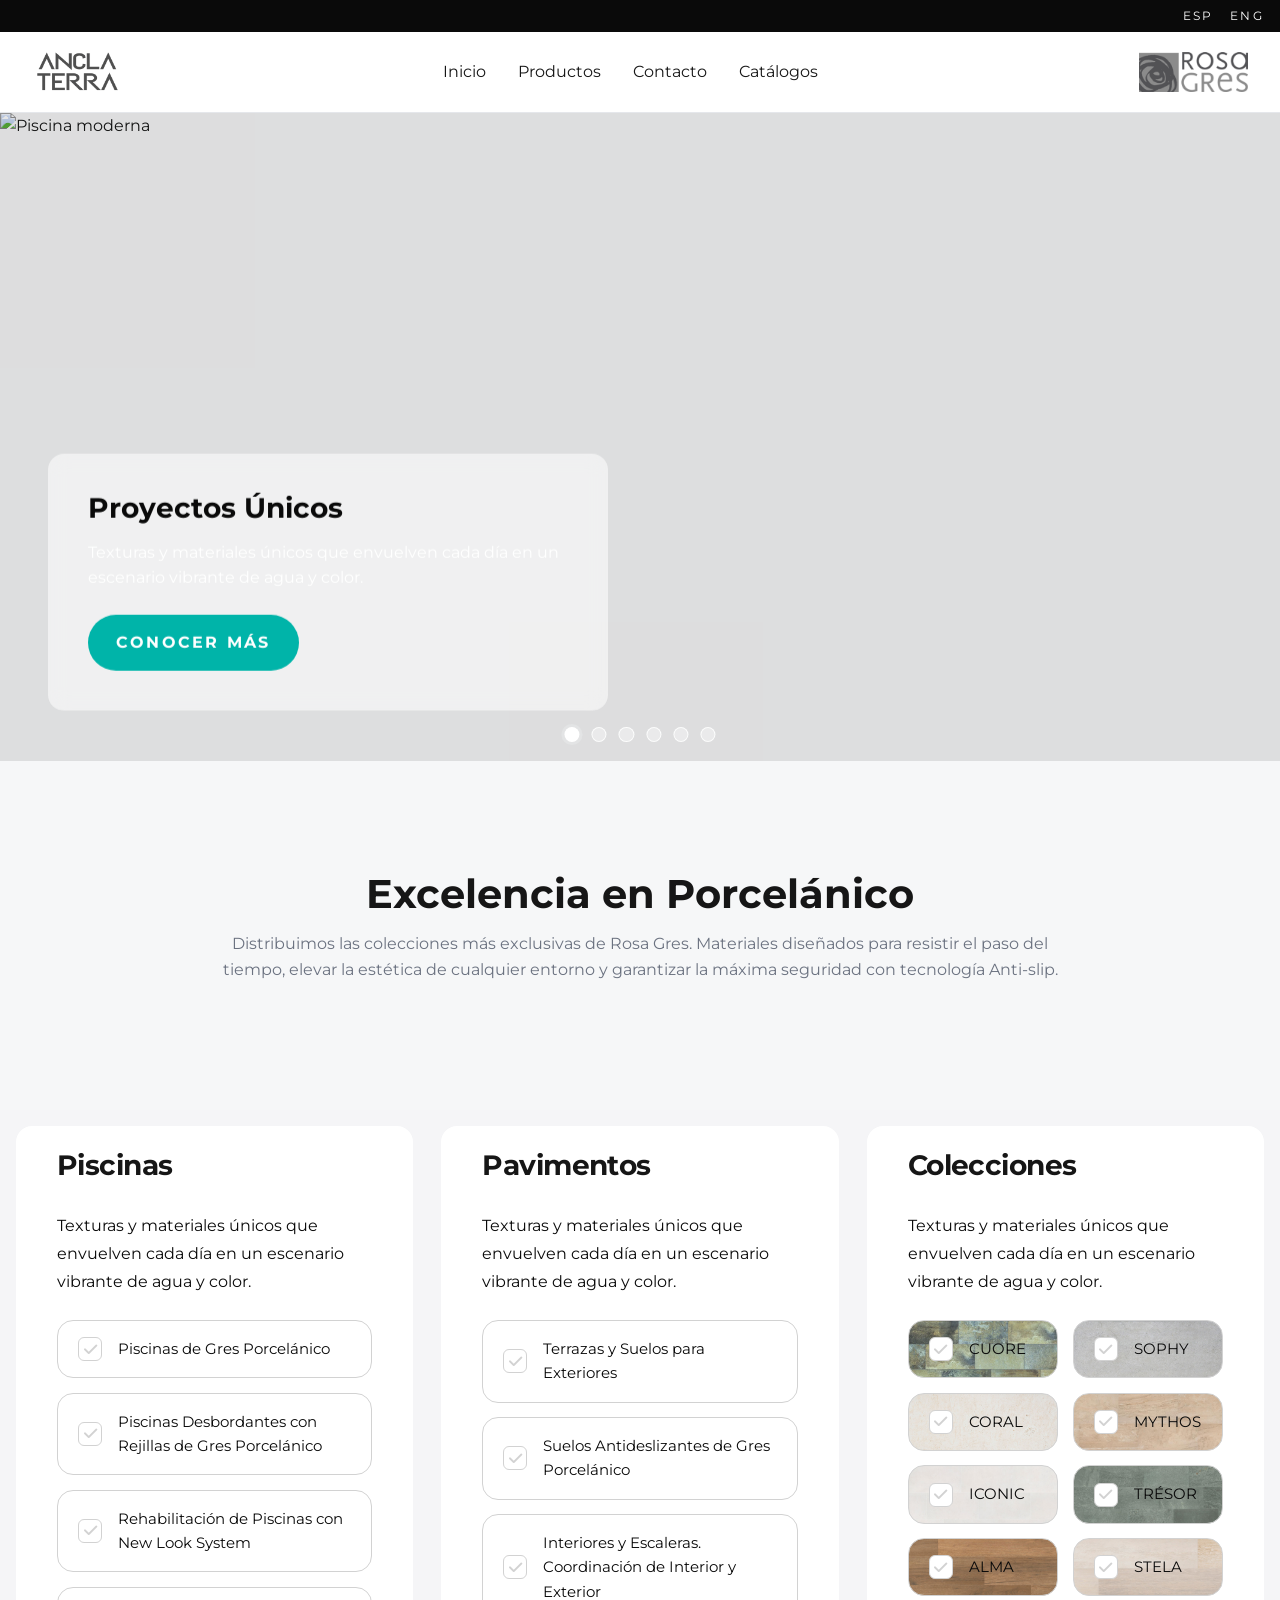
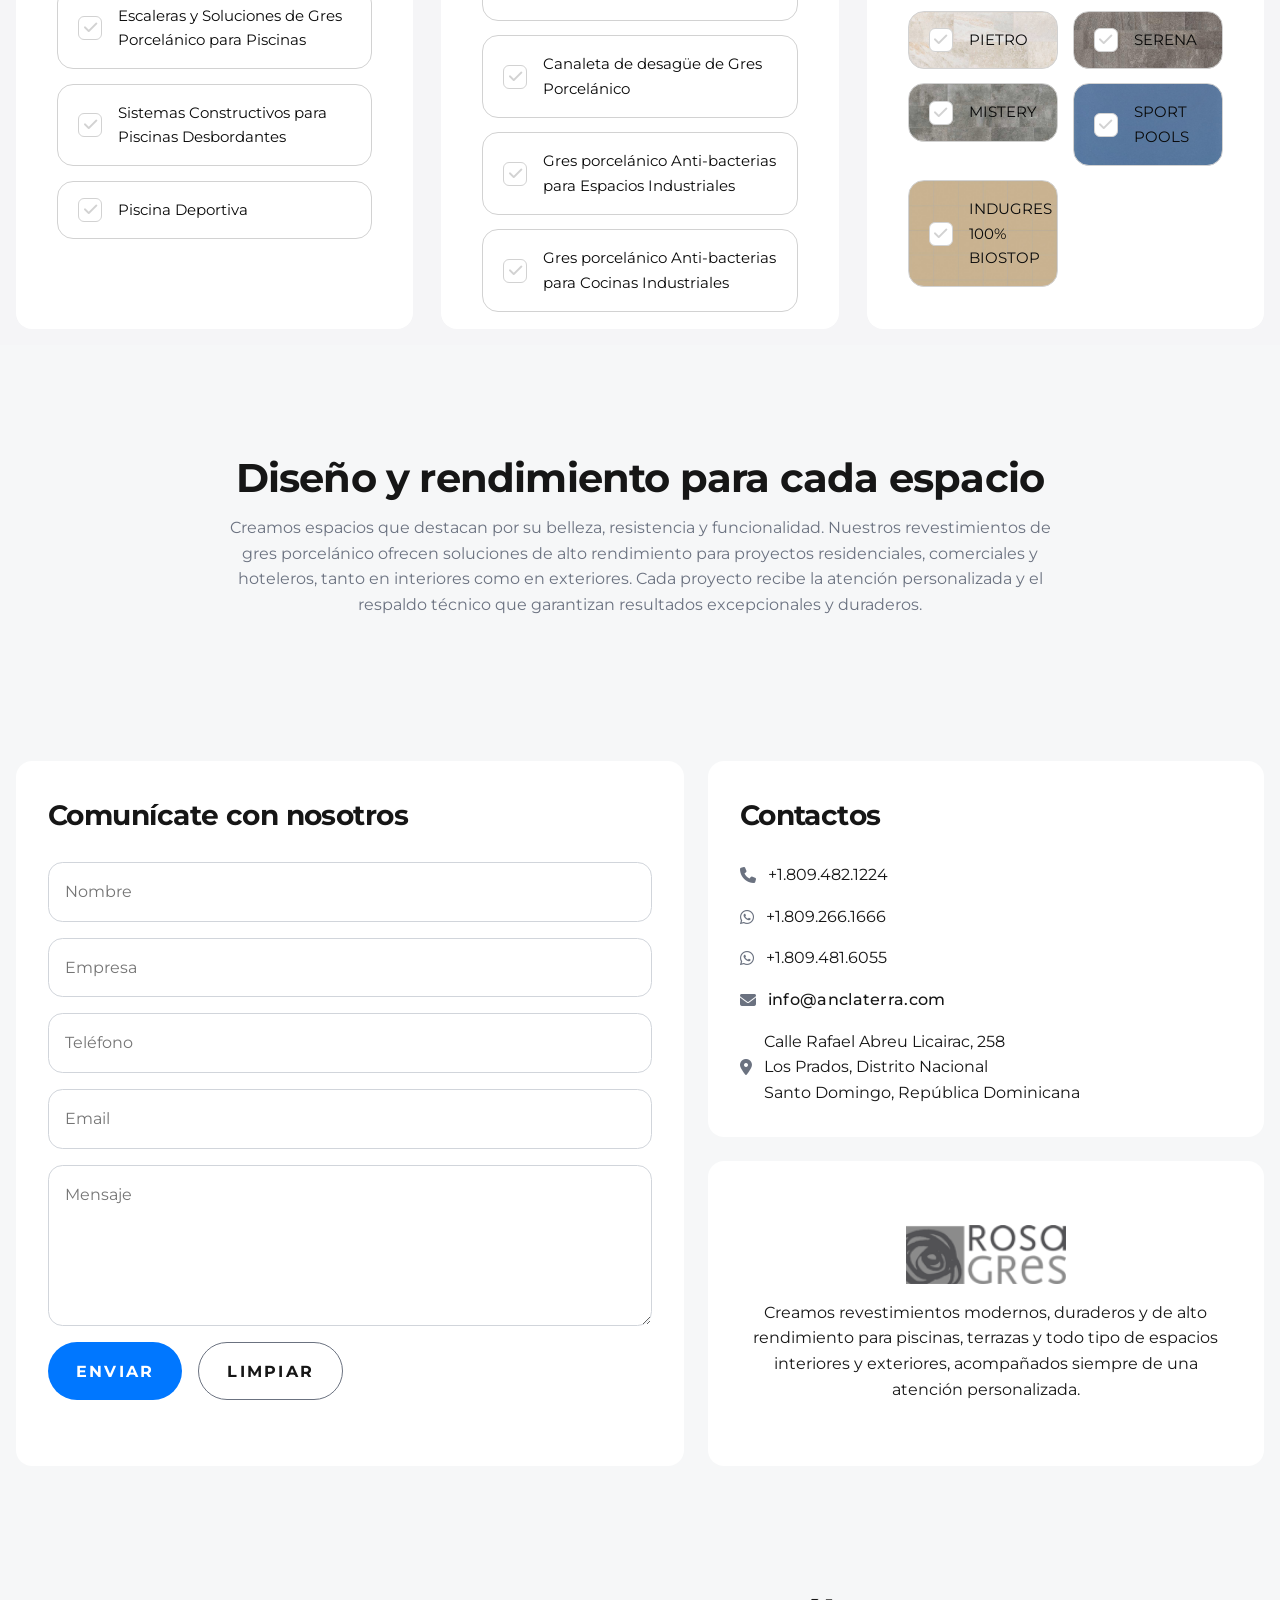
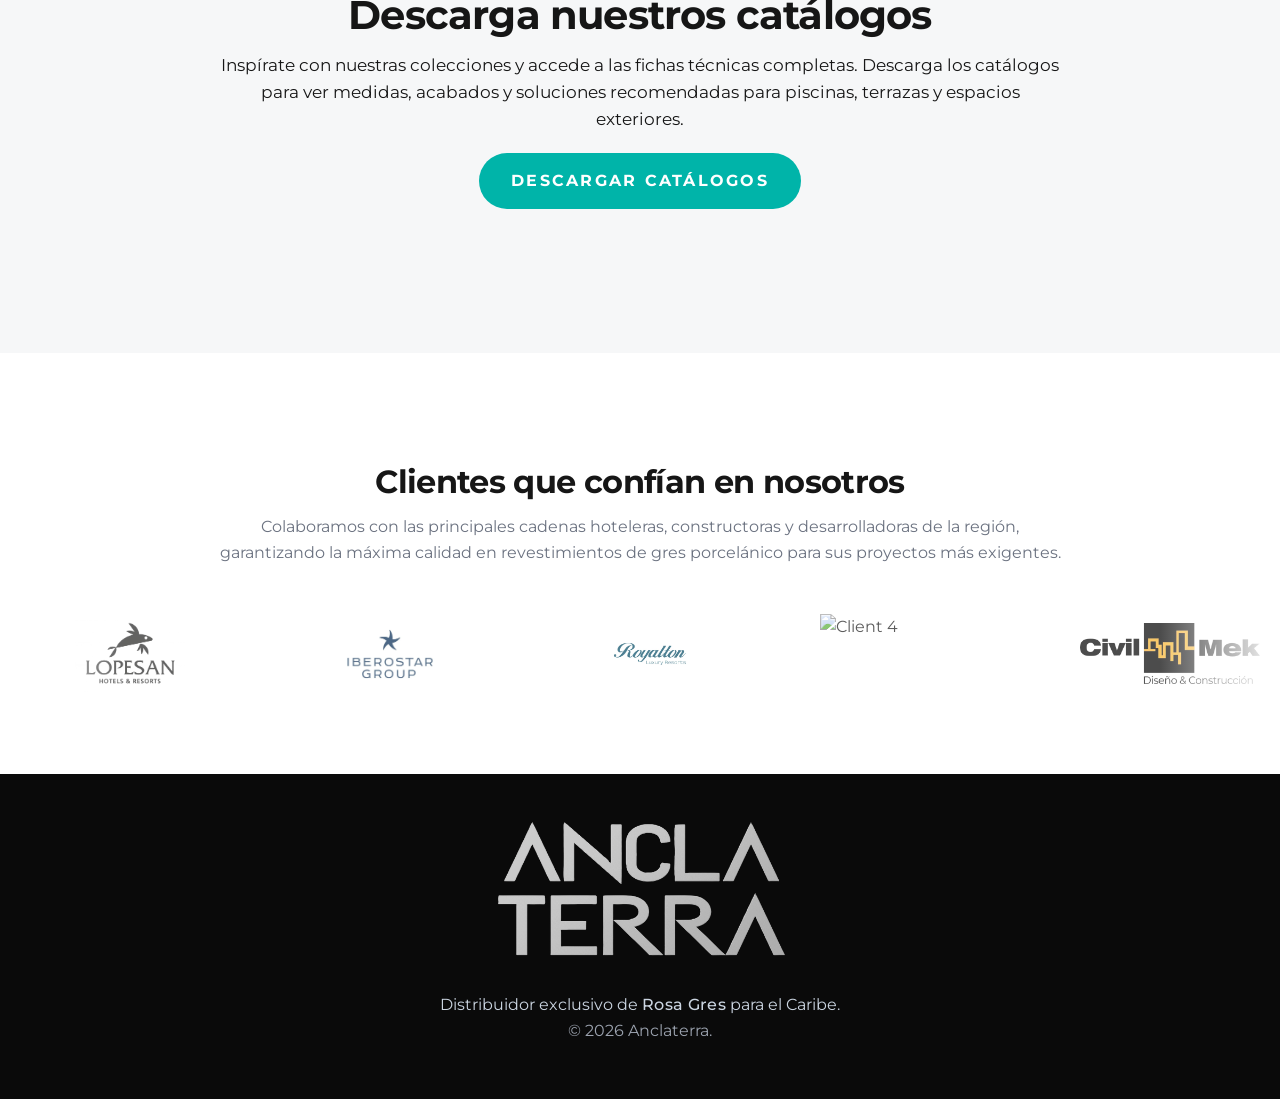
==== commit 3a3e1dea: "refactor: update client section structure, text content, and scroll animation logic" ====
--- a/index.html
+++ b/index.html
@@ -124,7 +124,7 @@
   |                 1er INTERMEDIO                  |
   +------------------------------------------------->
  <section id="1-intermedio" class="section">
-    <div class="section__intro animate-on-scroll">
+    <div class="section__intro">
       <h1 class="section__heading">Excelencia en Porcelánico</h1>
       <p class="section__description">Distribuimos las colecciones más exclusivas de Rosa Gres. Materiales diseñados para resistir el paso del tiempo, elevar la estética de cualquier entorno y garantizar la máxima seguridad con tecnología Anti-slip.</p>
     </div>
@@ -220,7 +220,6 @@
           </li>
         </ul>
       </div>
-
       
       <div class="product_panel animate-on-scroll panel_colecciones">
         <h2 class="product__title">Colecciones</h2>
@@ -400,15 +399,13 @@
     <div class="container">
 
         <div class="section__intro">
-          <h2 class="section__heading">Nuestros Clientes</h2>
-          <p class="section__description">Marcas y proyectos que confían en Anclaterra.</p>
+          <h2 class="section__heading">Clientes que confían en nosotros</h2>
+          <p class="section__description">Colaboramos con las principales cadenas hoteleras, constructoras y desarrolladoras de la región, garantizando la máxima calidad en revestimientos de gres porcelánico para sus proyectos más exigentes.</p>
         </div>
 
         <div class="logo-slider">
             <div class="logo-track">
 
-                <!-- First Set -->
-
                 <div class="logo">
                     <img src="logos/cliente 1- Lopesan.webp" alt="Client 1">
                 </div>
@@ -472,37 +469,78 @@
                 <div class="logo">
                     <img src="logos/cliente 16- ConSport.webp" alt="Client 6">
                 </div>
-
             </div>
 
+            <div class="logo-track">
+
+                <div class="logo">
+                    <img src="logos/cliente 1- Lopesan.webp" alt="Client 1">
+                </div>
+
+                <div class="logo">
+                    <img src="logos/cliente 2- IberoStar.webp" alt="Client 2">
+                </div>
+
+                <div class="logo">
+                    <img src="logos/cliente 3- Royalton.webp" alt="Client 3">
+                </div>
+
+                <div class="logo">
+                    <img src="logos/cliente 4- h10.webp" alt="Client 4">
+                </div>
+
+                <div class="logo">
+                    <img src="logos/cliente 5- civilMek.webp" alt="Client 5">
+                </div>
+
+                <div class="logo">
+                    <img src="logos/cliente 6- Zemi.webp" alt="Client 6">
+                </div>
+
+                <div class="logo">
+                    <img src="logos/cliente 7- Curio.webp" alt="Client 1">
+                </div>
+
+                <div class="logo">
+                    <img src="logos/cliente 8- Courtyard.webp" alt="Client 2">
+                </div>
+
+                <div class="logo">
+                    <img src="logos/cliente 9- BlueDiamond.webp" alt="Client 3">
+                </div>
+
+                <div class="logo">
+                    <img src="logos/cliente 10- Catalonia.webp" alt="Client 4">
+                </div>
+
+                <div class="logo">
+                    <img src="logos/cliente 11- Kimpton.webp" alt="Client 5">
+                </div>
+
+                <div class="logo">
+                    <img src="logos/cliente 12- CastilloR.webp" alt="Client 6">
+                </div>
+
+                <div class="logo">
+                    <img src="logos/cliente 13- Aybar.webp" alt="Client 6">
+                </div>
+
+                <div class="logo">
+                    <img src="logos/cliente 14- Maresca.webp" alt="Client 6">
+                </div>
+
+                <div class="logo">
+                    <img src="logos/cliente 15- PoolPlanet.webp" alt="Client 6">
+                </div>
+
+                <div class="logo">
+                    <img src="logos/cliente 16- ConSport.webp" alt="Client 6">
+                </div>
+            </div>
         </div>
 
     </div>
 </section>
-<!--   <section id="clientes" class="section clientes-section animate-on-scroll">
-    <div class="section__intro">
-      <h2 class="section__heading">Nuestros Clientes</h2>
-      <p class="section__description">Marcas y proyectos que confían en Anclaterra.</p>
-    </div>
-
-    
-    <div class="custom-slider-container">
-
-      <div class="custom-slide active">
-        <img src="https://picsum.photos/800/400?random=1" alt="Slide 1">
-      </div>
-
-      <div class="custom-slide">
-        <img src="https://picsum.photos/800/400?random=2" alt="Slide 2">
-      </div>
-
-      <div class="custom-slide">
-        <img src="https://picsum.photos/800/400?random=3" alt="Slide 3">
-      </div>
-
-    </div>
-
-  </section> -->
 
   <!-------------------------------------------->
   <!--                 FOOTER                 -->
@@ -529,7 +567,11 @@
     </div>
   </footer>
 
+  <!-------------------------------------------->
+  <!--                 SCRIPTS                -->
+  <!-------------------------------------------->
   <script src="script.js"></script>
+
 </body> 
 
 </html>
--- a/style.css
+++ b/style.css
@@ -89,6 +89,32 @@
   background: #009087;
 }
 
+/* global scroll/animation helpers (kept at top with globals) */
+.animate-on-scroll {
+  opacity: 0;
+  transition: opacity 0.9s ease,
+              transform 0.9s ease;
+  transform: translateY(2rem);
+}
+
+.animate-on-scroll.is-visible {
+  opacity: 1;
+  transform: translateY(0);
+}
+
+/* duplicate animate block (preserved) */
+/* .animate-on-scroll {
+  opacity: 0;
+  transition: opacity 0.9s ease,
+              transform 0.9s ease;
+  transform: translateY(3rem);
+} */
+
+/* .animate-on-scroll.is-visible {
+  opacity: 1;
+  transform: translateY(0);
+} */
+ 
 .top-bar {
   display: flex;
   justify-content: flex-end;
@@ -183,32 +209,6 @@
   font-size: 1.2rem;
   color: var(--color-text);
 }
-
-/* global scroll/animation helpers (kept at top with globals) */
-.animate-on-scroll {
-  opacity: 0;
-  transition: opacity 0.9s ease,
-              transform 0.9s ease;
-  transform: translateY(2rem);
-}
-
-.animate-on-scroll.is-visible {
-  opacity: 1;
-  transform: translateY(0);
-}
-
-/* duplicate animate block (preserved) */
-/* .animate-on-scroll {
-  opacity: 0;
-  transition: opacity 0.9s ease,
-              transform 0.9s ease;
-  transform: translateY(3rem);
-} */
-
-/* .animate-on-scroll.is-visible {
-  opacity: 1;
-  transform: translateY(0);
-} */
 
 @keyframes zoomIn {
   from {
@@ -575,6 +575,7 @@
 }
 
 .logo-slider{
+    display: flex;
     overflow:hidden;
     position:relative;
     width:100%;
@@ -612,7 +613,7 @@
 .logo-track{
     display:flex;
     width:max-content;
-    animation: scroll 30s linear infinite;
+    animation: scroll 50s linear infinite;
 }
 
 .logo-slider:hover .logo-track{
@@ -626,7 +627,7 @@
     }
 
     to{
-        transform:translateX(-50%);
+        transform:translateX(-100%);
     }
 
 }
@@ -1799,7 +1800,7 @@
   .product_panel {
     /* position: absolute; */
     background: var(--color-white);
-    transform: translateY(-50%);
+    /* transform: translateY(-50%); */
     max-width: 36rem;
     bottom: -15%;
     border-radius: 1rem;
